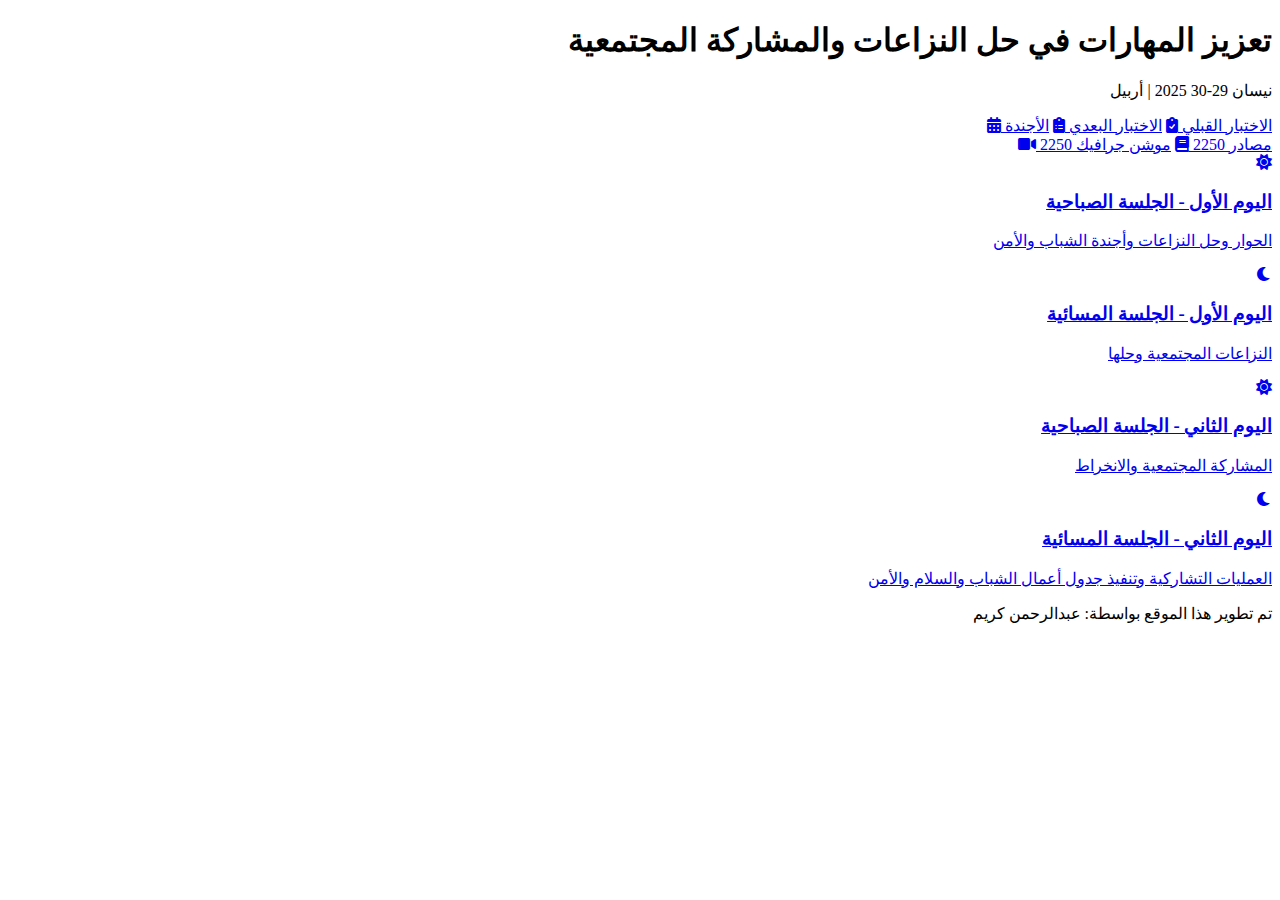
==== index.html @ b9d62c40 "Create index.html" ====
<!DOCTYPE html>
<html lang="ar" dir="rtl">
<head>
    <meta charset="UTF-8">
    <meta name="viewport" content="width=device-width, initial-scale=1.0">
    <title>تعزيز المهارات في حل النزاعات والمشاركة المجتمعية</title>
    <link rel="stylesheet" href="css/styles.css">
    <link rel="stylesheet" href="https://cdnjs.cloudflare.com/ajax/libs/font-awesome/6.0.0/css/all.min.css">
</head>
<body>
    <div class="container">
        <header>
            <h1>تعزيز المهارات في حل النزاعات والمشاركة المجتمعية</h1>
            <p class="date">نيسان 29-30 2025 | أربيل</p>
        </header>
        
        <div class="top-buttons">
            <a href="https://docs.google.com/forms/d/e/1FAIpQLSeRL5Hj0cZSKyRvdiEcFMuNUhQi1ePgR3p5CSEv694am5ngiA/viewform" class="btn primary" target="_blank">الاختبار القبلي <i class="fas fa-clipboard-check"></i></a>
            <a href="https://docs.google.com/forms/d/e/1FAIpQLScfKvCK5qtaNBlBCE0HjOoRypgI27vb_Dpuwt7jJbtmInmCKQ/viewform" class="btn success" target="_blank">الاختبار البعدي <i class="fas fa-clipboard-list"></i></a>
            <a href="https://docs.google.com/document/d/160lWqobMRa6lpij04XPOoEtHnJWstwJZ/edit?usp=sharing&ouid=107471423678524961358&rtpof=true&sd=true" class="btn secondary" target="_blank">الأجندة <i class="fas fa-calendar-alt"></i></a>
        </div>
        
        <div class="resources-buttons">
            <a href="#" class="btn light" onclick="passwordPrompt('https://cnxus.org/theme/ypsnapscop/')">مصادر 2250 <i class="fas fa-book"></i></a>
            <a href="#" class="btn danger" onclick="passwordPrompt('https://www.youtube.com/watch?v=u394ydrLeeY')">موشن جرافيك 2250 <i class="fas fa-video"></i></a>
        </div>
        
        <div class="sessions-grid">
            <a href="#" class="session-card sunrise" onclick="passwordPrompt('https://docs.google.com/presentation/d/1GO2A4tspzsqFUl0wKdP9nvEYSq655U-o/edit?usp=sharing&ouid=107471423678524961358&rtpof=true&sd=true')">
                <div class="session-info">
                    <div class="icon"><i class="fas fa-sun"></i></div>
                    <h3>اليوم الأول - الجلسة الصباحية</h3>
                    <p>الحوار وحل النزاعات وأجندة الشباب والأمن</p>
                </div>
            </a>
            
            <a href="#" class="session-card sunset" onclick="passwordPrompt('https://docs.google.com/presentation/d/1GK-efcYbm_kYEkjYjjcCtmDxOYUJHe7z/edit?usp=sharing&ouid=107471423678524961358&rtpof=true&sd=true')">
                <div class="session-info">
                    <div class="icon"><i class="fas fa-moon"></i></div>
                    <h3>اليوم الأول - الجلسة المسائية</h3>
                    <p>النزاعات المجتمعية وحلها</p>
                </div>
            </a>
            
            <a href="#" class="session-card morning" onclick="passwordPrompt('https://docs.google.com/presentation/d/1GTf5la27hBpnZ_F0-R9keiAbco-PcNi9/edit?usp=sharing&ouid=107471423678524961358&rtpof=true&sd=true')">
                <div class="session-info">
                    <div class="icon"><i class="fas fa-sun"></i></div>
                    <h3>اليوم الثاني - الجلسة الصباحية</h3>
                    <p>المشاركة المجتمعية والانخراط</p>
                </div>
            </a>
            
            <a href="#" class="session-card evening" onclick="passwordPrompt('https://docs.google.com/presentation/d/1GJiyjK331iokTx5IR7hWhO2lpK_pTlrx/edit?usp=sharing&ouid=107471423678524961358&rtpof=true&sd=true')">
                <div class="session-info">
                    <div class="icon"><i class="fas fa-moon"></i></div>
                    <h3>اليوم الثاني - الجلسة المسائية</h3>
                    <p>العمليات التشاركية وتنفيذ جدول أعمال الشباب والسلام والأمن</p>
                </div>
            </a>
        </div>
        
        <footer>
            <p>تم تطوير هذا الموقع بواسطة: عبدالرحمن كريم</p>
        </footer>
    </div>
    
    <script src="js/script.js"></script>
</body>
</html>
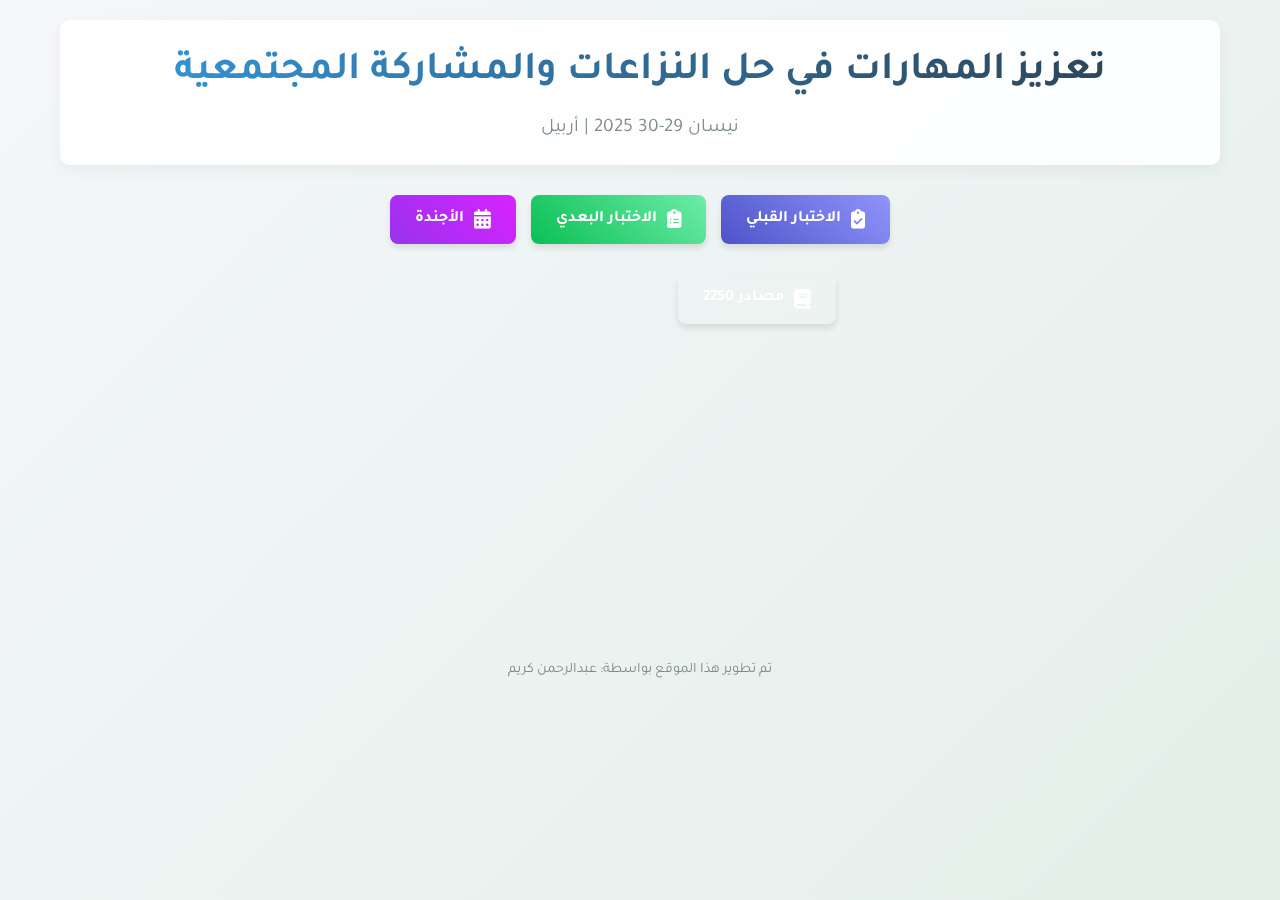
==== commit 17ec53af: "Update index.html" ====
--- a/index.html
+++ b/index.html
@@ -5,7 +5,7 @@
     <meta name="viewport" content="width=device-width, initial-scale=1.0">
     <title>تعزيز المهارات في حل النزاعات والمشاركة المجتمعية</title>
     <link rel="stylesheet" href="css/styles.css">
-    <link rel="stylesheet" href="https://cdnjs.cloudflare.com/ajax/libs/font-awesome/6.0.0/css/all.min.css">
+    <link rel="stylesheet" href="https://cdnjs.cloudflare.com/ajax/libs/font-awesome/6.4.0/css/all.min.css">
 </head>
 <body>
     <div class="container">
@@ -15,44 +15,62 @@
         </header>
         
         <div class="top-buttons">
-            <a href="https://docs.google.com/forms/d/e/1FAIpQLSeRL5Hj0cZSKyRvdiEcFMuNUhQi1ePgR3p5CSEv694am5ngiA/viewform" class="btn primary" target="_blank">الاختبار القبلي <i class="fas fa-clipboard-check"></i></a>
-            <a href="https://docs.google.com/forms/d/e/1FAIpQLScfKvCK5qtaNBlBCE0HjOoRypgI27vb_Dpuwt7jJbtmInmCKQ/viewform" class="btn success" target="_blank">الاختبار البعدي <i class="fas fa-clipboard-list"></i></a>
-            <a href="https://docs.google.com/document/d/160lWqobMRa6lpij04XPOoEtHnJWstwJZ/edit?usp=sharing&ouid=107471423678524961358&rtpof=true&sd=true" class="btn secondary" target="_blank">الأجندة <i class="fas fa-calendar-alt"></i></a>
+            <a href="https://docs.google.com/forms/d/e/1FAIpQLSeRL5Hj0cZSKyRvdiEcFMuNUhQi1ePgR3p5CSEv694am5ngiA/viewform" target="_blank" class="btn primary">
+                <i class="fas fa-clipboard-check"></i> الاختبار القبلي
+            </a>
+            <a href="https://docs.google.com/forms/d/e/1FAIpQLScfKvCK5qtaNBlBCE0HjOoRypgI27vb_Dpuwt7jJbtmInmCKQ/viewform" target="_blank" class="btn success">
+                <i class="fas fa-clipboard-list"></i> الاختبار البعدي
+            </a>
+            <a href="https://docs.google.com/document/d/160lWqobMRa6lpij04XPOoEtHnJWstwJZ/edit?usp=sharing&ouid=107471423678524961358&rtpof=true&sd=true" target="_blank" class="btn secondary">
+                <i class="fas fa-calendar-alt"></i> الأجندة
+            </a>
         </div>
         
         <div class="resources-buttons">
-            <a href="#" class="btn light" onclick="passwordPrompt('https://cnxus.org/theme/ypsnapscop/')">مصادر 2250 <i class="fas fa-book"></i></a>
-            <a href="#" class="btn danger" onclick="passwordPrompt('https://www.youtube.com/watch?v=u394ydrLeeY')">موشن جرافيك 2250 <i class="fas fa-video"></i></a>
+            <a href="#" class="btn info" onclick="passwordPrompt('https://cnxus.org/theme/ypsnapscop/'); return false;">
+                <i class="fas fa-book"></i> مصادر 2250
+            </a>
+            <a href="#" class="btn danger" onclick="passwordPrompt('https://www.youtube.com/watch?v=u394ydrLeeY'); return false;">
+                <i class="fas fa-video"></i> موشن جرافيك 2250
+            </a>
         </div>
         
         <div class="sessions-grid">
-            <a href="#" class="session-card sunrise" onclick="passwordPrompt('https://docs.google.com/presentation/d/1GO2A4tspzsqFUl0wKdP9nvEYSq655U-o/edit?usp=sharing&ouid=107471423678524961358&rtpof=true&sd=true')">
-                <div class="session-info">
-                    <div class="icon"><i class="fas fa-sun"></i></div>
+            <a href="#" class="session-card sunrise" onclick="passwordPrompt('https://docs.google.com/presentation/d/1GO2A4tspzsqFUl0wKdP9nvEYSq655U-o/edit?usp=sharing&ouid=107471423678524961358&rtpof=true&sd=true'); return false;">
+                <div class="session-icon">
+                    <i class="fas fa-sun"></i>
+                </div>
+                <div class="session-content">
                     <h3>اليوم الأول - الجلسة الصباحية</h3>
                     <p>الحوار وحل النزاعات وأجندة الشباب والأمن</p>
                 </div>
             </a>
             
-            <a href="#" class="session-card sunset" onclick="passwordPrompt('https://docs.google.com/presentation/d/1GK-efcYbm_kYEkjYjjcCtmDxOYUJHe7z/edit?usp=sharing&ouid=107471423678524961358&rtpof=true&sd=true')">
-                <div class="session-info">
-                    <div class="icon"><i class="fas fa-moon"></i></div>
+            <a href="#" class="session-card sunset" onclick="passwordPrompt('https://docs.google.com/presentation/d/1GK-efcYbm_kYEkjYjjcCtmDxOYUJHe7z/edit?usp=sharing&ouid=107471423678524961358&rtpof=true&sd=true'); return false;">
+                <div class="session-icon">
+                    <i class="fas fa-moon"></i>
+                </div>
+                <div class="session-content">
                     <h3>اليوم الأول - الجلسة المسائية</h3>
                     <p>النزاعات المجتمعية وحلها</p>
                 </div>
             </a>
             
-            <a href="#" class="session-card morning" onclick="passwordPrompt('https://docs.google.com/presentation/d/1GTf5la27hBpnZ_F0-R9keiAbco-PcNi9/edit?usp=sharing&ouid=107471423678524961358&rtpof=true&sd=true')">
-                <div class="session-info">
-                    <div class="icon"><i class="fas fa-sun"></i></div>
+            <a href="#" class="session-card morning" onclick="passwordPrompt('https://docs.google.com/presentation/d/1GTf5la27hBpnZ_F0-R9keiAbco-PcNi9/edit?usp=sharing&ouid=107471423678524961358&rtpof=true&sd=true'); return false;">
+                <div class="session-icon">
+                    <i class="fas fa-sun"></i>
+                </div>
+                <div class="session-content">
                     <h3>اليوم الثاني - الجلسة الصباحية</h3>
                     <p>المشاركة المجتمعية والانخراط</p>
                 </div>
             </a>
             
-            <a href="#" class="session-card evening" onclick="passwordPrompt('https://docs.google.com/presentation/d/1GJiyjK331iokTx5IR7hWhO2lpK_pTlrx/edit?usp=sharing&ouid=107471423678524961358&rtpof=true&sd=true')">
-                <div class="session-info">
-                    <div class="icon"><i class="fas fa-moon"></i></div>
+            <a href="#" class="session-card evening" onclick="passwordPrompt('https://docs.google.com/presentation/d/1GJiyjK331iokTx5IR7hWhO2lpK_pTlrx/edit?usp=sharing&ouid=107471423678524961358&rtpof=true&sd=true'); return false;">
+                <div class="session-icon">
+                    <i class="fas fa-moon"></i>
+                </div>
+                <div class="session-content">
                     <h3>اليوم الثاني - الجلسة المسائية</h3>
                     <p>العمليات التشاركية وتنفيذ جدول أعمال الشباب والسلام والأمن</p>
                 </div>
@@ -63,6 +81,17 @@
             <p>تم تطوير هذا الموقع بواسطة: عبدالرحمن كريم</p>
         </footer>
     </div>
+
+    <div id="passwordModal" class="modal">
+        <div class="modal-content">
+            <h3>أدخل كلمة المرور</h3>
+            <input type="password" id="passwordInput" placeholder="كلمة المرور">
+            <div class="modal-buttons">
+                <button id="submitPassword" class="modal-btn confirm">تأكيد</button>
+                <button id="cancelPassword" class="modal-btn cancel">إلغاء</button>
+            </div>
+        </div>
+    </div>
     
     <script src="js/script.js"></script>
 </body>
--- a/css/styles.css
+++ b/css/styles.css
@@ -0,0 +1,341 @@
+@import url('https://fonts.googleapis.com/css2?family=Tajawal:wght@300;400;500;700&display=swap');
+
+:root {
+    --primary-color: #4e54c8;
+    --secondary-color: #8f94fb;
+    --success-color: #0abf53;
+    --danger-color: #e74c3c;
+    --warning-color: #f39c12;
+    --light-color: #20b2aa;
+    --dark-color: #2c3e50;
+    --bg-color: #f5f7fa;
+    --text-color: #333;
+}
+
+* {
+    box-sizing: border-box;
+    margin: 0;
+    padding: 0;
+}
+
+body {
+    font-family: 'Tajawal', sans-serif;
+    background-color: var(--bg-color);
+    color: var(--text-color);
+    line-height: 1.6;
+    min-height: 100vh;
+    direction: rtl;
+    position: relative;
+    overflow-x: hidden;
+}
+
+body::before {
+    content: '';
+    position: fixed;
+    top: 0;
+    left: 0;
+    width: 100%;
+    height: 100%;
+    z-index: -1;
+    background: linear-gradient(135deg, #f5f7fa 0%, #e4efe9 100%);
+}
+
+.container {
+    max-width: 1200px;
+    margin: 0 auto;
+    padding: 20px;
+}
+
+header {
+    text-align: center;
+    margin-bottom: 30px;
+    padding: 20px;
+    border-radius: 10px;
+    background-color: rgba(255, 255, 255, 0.9);
+    box-shadow: 0 5px 15px rgba(0, 0, 0, 0.05);
+}
+
+h1 {
+    color: #3498db;
+    font-size: 2.5rem;
+    margin-bottom: 10px;
+    background: linear-gradient(to right, #3498db, #2c3e50);
+    -webkit-background-clip: text;
+    background-clip: text;
+    color: transparent;
+}
+
+.date {
+    font-size: 1.2rem;
+    color: #7f8c8d;
+}
+
+.top-buttons, .resources-buttons {
+    display: flex;
+    justify-content: center;
+    flex-wrap: wrap;
+    gap: 15px;
+    margin-bottom: 30px;
+}
+
+.btn {
+    display: inline-flex;
+    align-items: center;
+    justify-content: center;
+    padding: 12px 25px;
+    border-radius: 8px;
+    text-decoration: none;
+    color: white;
+    font-weight: 600;
+    transition: all 0.3s ease;
+    box-shadow: 0 4px 6px rgba(0, 0, 0, 0.1);
+    position: relative;
+    overflow: hidden;
+    gap: 10px;
+}
+
+.btn i {
+    font-size: 1.2em;
+}
+
+.btn::before {
+    content: '';
+    position: absolute;
+    top: 0;
+    left: 0;
+    width: 100%;
+    height: 100%;
+    background: rgba(255, 255, 255, 0.1);
+    transform: translateX(-100%);
+    transition: transform 0.3s ease;
+}
+
+.btn:hover {
+    transform: translateY(-3px);
+    box-shadow: 0 7px 14px rgba(0, 0, 0, 0.15);
+}
+
+.btn:hover::before {
+    transform: translateX(0);
+}
+
+.btn:active {
+    transform: translateY(1px);
+}
+
+.primary {
+    background: linear-gradient(45deg, #4e54c8, #8f94fb);
+}
+
+.secondary {
+    background: linear-gradient(45deg, #9733ee, #da22ff);
+}
+
+.success {
+    background: linear-gradient(45deg, #0abf53, #6deca9);
+}
+
+.danger {
+    background: linear-gradient(45deg, #e74c3c, #f39c12);
+}
+
+.light {
+    background: linear-gradient(45deg, #20b2aa, #4fc3f7);
+}
+
+.sessions-grid {
+    display: grid;
+    grid-template-columns: repeat(auto-fit, minmax(300px, 1fr));
+    gap: 20px;
+    margin-bottom: 40px;
+}
+
+.session-card {
+    display: block;
+    text-decoration: none;
+    color: inherit;
+    border-radius: 15px;
+    overflow: hidden;
+    transition: all 0.3s ease;
+    box-shadow: 0 10px 20px rgba(0, 0, 0, 0.1);
+    position: relative;
+}
+
+.session-card:hover {
+    transform: translateY(-10px);
+    box-shadow: 0 15px 30px rgba(0, 0, 0, 0.2);
+}
+
+.session-info {
+    padding: 30px;
+    position: relative;
+    z-index: 1;
+}
+
+.session-card::before {
+    content: '';
+    position: absolute;
+    top: 0;
+    left: 0;
+    width: 100%;
+    height: 100%;
+    background: linear-gradient(to bottom, transparent, rgba(0, 0, 0, 0.3));
+    opacity: 0;
+    transition: opacity 0.3s ease;
+}
+
+.session-card:hover::before {
+    opacity: 1;
+}
+
+.icon {
+    display: flex;
+    align-items: center;
+    justify-content: center;
+    width: 50px;
+    height: 50px;
+    border-radius: 50%;
+    background-color: rgba(255, 255, 255, 0.2);
+    color: white;
+    font-size: 1.5rem;
+    margin-bottom: 15px;
+}
+
+.sunrise {
+    background: linear-gradient(135deg, #ff9a9e 0%, #fad0c4 100%);
+    color: #fff;
+}
+
+.sunset {
+    background: linear-gradient(135deg, #a18cd1 0%, #fbc2eb 100%);
+    color: #fff;
+}
+
+.morning {
+    background: linear-gradient(135deg, #84fab0 0%, #8fd3f4 100%);
+    color: #fff;
+}
+
+.evening {
+    background: linear-gradient(135deg, #22c1c3 0%, #fdbb2d 100%);
+    color: #fff;
+}
+
+.session-card h3 {
+    font-size: 1.5rem;
+    margin-bottom: 10px;
+    font-weight: 700;
+}
+
+.session-card p {
+    font-size: 1rem;
+    opacity: 0.9;
+}
+
+footer {
+    text-align: center;
+    padding: 20px;
+    color: #7f8c8d;
+    font-size: 0.9rem;
+}
+
+/* Password modal styles */
+.modal {
+    display: none;
+    position: fixed;
+    top: 0;
+    left: 0;
+    width: 100%;
+    height: 100%;
+    background-color: rgba(0, 0, 0, 0.5);
+    z-index: 1000;
+    justify-content: center;
+    align-items: center;
+}
+
+.modal-content {
+    background-color: white;
+    padding: 30px;
+    border-radius: 10px;
+    width: 90%;
+    max-width: 400px;
+    text-align: center;
+    box-shadow: 0 10px 25px rgba(0, 0, 0, 0.2);
+    transform: scale(0.8);
+    opacity: 0;
+    transition: all 0.3s ease;
+}
+
+.modal.show {
+    display: flex;
+}
+
+.modal.show .modal-content {
+    transform: scale(1);
+    opacity: 1;
+}
+
+.modal h3 {
+    color: #3498db;
+    margin-bottom: 20px;
+}
+
+.modal input {
+    width: 100%;
+    padding: 12px;
+    margin: 10px 0 20px;
+    border: 1px solid #ddd;
+    border-radius: 5px;
+    font-size: 1rem;
+    text-align: center;
+    direction: ltr;
+}
+
+.modal-buttons {
+    display: flex;
+    justify-content: center;
+    gap: 15px;
+}
+
+.modal-btn {
+    padding: 10px 20px;
+    border: none;
+    border-radius: 5px;
+    cursor: pointer;
+    font-weight: 600;
+    transition: all 0.3s ease;
+}
+
+.modal-btn.submit {
+    background-color: #3498db;
+    color: white;
+}
+
+.modal-btn.cancel {
+    background-color: #e74c3c;
+    color: white;
+}
+
+.modal-btn:hover {
+    opacity: 0.9;
+    transform: translateY(-2px);
+}
+
+/* Responsive adjustments */
+@media (max-width: 768px) {
+    .sessions-grid {
+        grid-template-columns: 1fr;
+    }
+    
+    h1 {
+        font-size: 1.8rem;
+    }
+    
+    .top-buttons, .resources-buttons {
+        flex-direction: column;
+    }
+    
+    .btn {
+        width: 100%;
+    }
+}
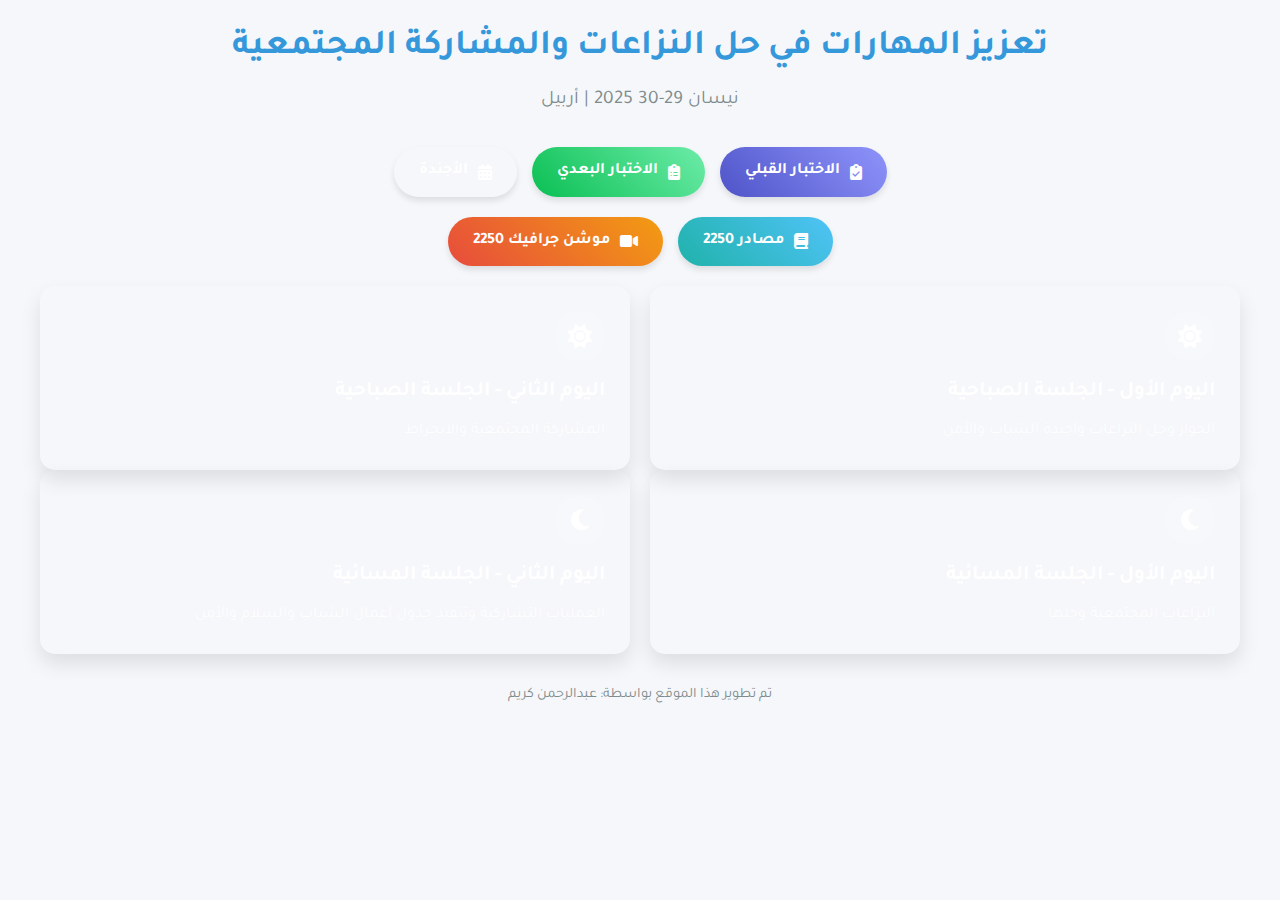
==== commit 6066ae32: "Update index.html" ====
--- a/index.html
+++ b/index.html
@@ -21,7 +21,7 @@
             <a href="https://docs.google.com/forms/d/e/1FAIpQLScfKvCK5qtaNBlBCE0HjOoRypgI27vb_Dpuwt7jJbtmInmCKQ/viewform" target="_blank" class="btn success">
                 <i class="fas fa-clipboard-list"></i> الاختبار البعدي
             </a>
-            <a href="https://docs.google.com/document/d/160lWqobMRa6lpij04XPOoEtHnJWstwJZ/edit?usp=sharing&ouid=107471423678524961358&rtpof=true&sd=true" target="_blank" class="btn secondary">
+            <a href="https://docs.google.com/document/d/160lWqobMRa6lpij04XPOoEtHnJWstwJZ/edit?usp=sharing&ouid=107471423678524961358&rtpof=true&sd=true" target="_blank" class="btn purple">
                 <i class="fas fa-calendar-alt"></i> الأجندة
             </a>
         </div>
@@ -36,45 +36,49 @@
         </div>
         
         <div class="sessions-grid">
-            <a href="#" class="session-card sunrise" onclick="passwordPrompt('https://docs.google.com/presentation/d/1GO2A4tspzsqFUl0wKdP9nvEYSq655U-o/edit?usp=sharing&ouid=107471423678524961358&rtpof=true&sd=true'); return false;">
-                <div class="session-icon">
-                    <i class="fas fa-sun"></i>
-                </div>
-                <div class="session-content">
-                    <h3>اليوم الأول - الجلسة الصباحية</h3>
-                    <p>الحوار وحل النزاعات وأجندة الشباب والأمن</p>
-                </div>
-            </a>
+            <div class="sessions-row">
+                <a href="#" class="session-card blue" onclick="passwordPrompt('https://docs.google.com/presentation/d/1GO2A4tspzsqFUl0wKdP9nvEYSq655U-o/edit?usp=sharing&ouid=107471423678524961358&rtpof=true&sd=true'); return false;">
+                    <div class="session-icon">
+                        <i class="fas fa-sun"></i>
+                    </div>
+                    <div class="session-content">
+                        <h3>اليوم الأول - الجلسة الصباحية</h3>
+                        <p>الحوار وحل النزاعات وأجندة الشباب والأمن</p>
+                    </div>
+                </a>
+                
+                <a href="#" class="session-card orange" onclick="passwordPrompt('https://docs.google.com/presentation/d/1GK-efcYbm_kYEkjYjjcCtmDxOYUJHe7z/edit?usp=sharing&ouid=107471423678524961358&rtpof=true&sd=true'); return false;">
+                    <div class="session-icon">
+                        <i class="fas fa-moon"></i>
+                    </div>
+                    <div class="session-content">
+                        <h3>اليوم الأول - الجلسة المسائية</h3>
+                        <p>النزاعات المجتمعية وحلها</p>
+                    </div>
+                </a>
+            </div>
             
-            <a href="#" class="session-card sunset" onclick="passwordPrompt('https://docs.google.com/presentation/d/1GK-efcYbm_kYEkjYjjcCtmDxOYUJHe7z/edit?usp=sharing&ouid=107471423678524961358&rtpof=true&sd=true'); return false;">
-                <div class="session-icon">
-                    <i class="fas fa-moon"></i>
-                </div>
-                <div class="session-content">
-                    <h3>اليوم الأول - الجلسة المسائية</h3>
-                    <p>النزاعات المجتمعية وحلها</p>
-                </div>
-            </a>
-            
-            <a href="#" class="session-card morning" onclick="passwordPrompt('https://docs.google.com/presentation/d/1GTf5la27hBpnZ_F0-R9keiAbco-PcNi9/edit?usp=sharing&ouid=107471423678524961358&rtpof=true&sd=true'); return false;">
-                <div class="session-icon">
-                    <i class="fas fa-sun"></i>
-                </div>
-                <div class="session-content">
-                    <h3>اليوم الثاني - الجلسة الصباحية</h3>
-                    <p>المشاركة المجتمعية والانخراط</p>
-                </div>
-            </a>
-            
-            <a href="#" class="session-card evening" onclick="passwordPrompt('https://docs.google.com/presentation/d/1GJiyjK331iokTx5IR7hWhO2lpK_pTlrx/edit?usp=sharing&ouid=107471423678524961358&rtpof=true&sd=true'); return false;">
-                <div class="session-icon">
-                    <i class="fas fa-moon"></i>
-                </div>
-                <div class="session-content">
-                    <h3>اليوم الثاني - الجلسة المسائية</h3>
-                    <p>العمليات التشاركية وتنفيذ جدول أعمال الشباب والسلام والأمن</p>
-                </div>
-            </a>
+            <div class="sessions-row">
+                <a href="#" class="session-card teal" onclick="passwordPrompt('https://docs.google.com/presentation/d/1GTf5la27hBpnZ_F0-R9keiAbco-PcNi9/edit?usp=sharing&ouid=107471423678524961358&rtpof=true&sd=true'); return false;">
+                    <div class="session-icon">
+                        <i class="fas fa-sun"></i>
+                    </div>
+                    <div class="session-content">
+                        <h3>اليوم الثاني - الجلسة الصباحية</h3>
+                        <p>المشاركة المجتمعية والانخراط</p>
+                    </div>
+                </a>
+                
+                <a href="#" class="session-card yellow" onclick="passwordPrompt('https://docs.google.com/presentation/d/1GJiyjK331iokTx5IR7hWhO2lpK_pTlrx/edit?usp=sharing&ouid=107471423678524961358&rtpof=true&sd=true'); return false;">
+                    <div class="session-icon">
+                        <i class="fas fa-moon"></i>
+                    </div>
+                    <div class="session-content">
+                        <h3>اليوم الثاني - الجلسة المسائية</h3>
+                        <p>العمليات التشاركية وتنفيذ جدول أعمال الشباب والسلام والأمن</p>
+                    </div>
+                </a>
+            </div>
         </div>
         
         <footer>
--- a/css/styles.css
+++ b/css/styles.css
@@ -1,68 +1,47 @@
-@import url('https://fonts.googleapis.com/css2?family=Tajawal:wght@300;400;500;700&display=swap');
+@import url('https://fonts.googleapis.com/css2?family=Tajawal:wght@300;400;500;700;800&display=swap');
 
 :root {
     --primary-color: #4e54c8;
-    --secondary-color: #8f94fb;
+    --secondary-color: #9733ee;
     --success-color: #0abf53;
     --danger-color: #e74c3c;
-    --warning-color: #f39c12;
-    --light-color: #20b2aa;
-    --dark-color: #2c3e50;
-    --bg-color: #f5f7fa;
-    --text-color: #333;
+    --info-color: #20b2aa;
+    --sunrise-gradient: linear-gradient(135deg, #56ccf2, #3498db);
+    --sunset-gradient: linear-gradient(135deg, #ffb347, #ffcc33);
+    --morning-gradient: linear-gradient(135deg, #43cea2, #185a9d);
+    --evening-gradient: linear-gradient(135deg, #ff9966, #ff5e62);
 }
 
 * {
-    box-sizing: border-box;
     margin: 0;
     padding: 0;
+    box-sizing: border-box;
 }
 
 body {
     font-family: 'Tajawal', sans-serif;
-    background-color: var(--bg-color);
-    color: var(--text-color);
+    background-color: #f5f7fa;
+    color: #333;
     line-height: 1.6;
-    min-height: 100vh;
+    padding: 20px;
     direction: rtl;
-    position: relative;
-    overflow-x: hidden;
-}
-
-body::before {
-    content: '';
-    position: fixed;
-    top: 0;
-    left: 0;
-    width: 100%;
-    height: 100%;
-    z-index: -1;
-    background: linear-gradient(135deg, #f5f7fa 0%, #e4efe9 100%);
 }
 
 .container {
     max-width: 1200px;
     margin: 0 auto;
-    padding: 20px;
 }
 
 header {
     text-align: center;
     margin-bottom: 30px;
-    padding: 20px;
-    border-radius: 10px;
-    background-color: rgba(255, 255, 255, 0.9);
-    box-shadow: 0 5px 15px rgba(0, 0, 0, 0.05);
 }
 
 h1 {
     color: #3498db;
-    font-size: 2.5rem;
+    font-size: 2.2rem;
     margin-bottom: 10px;
-    background: linear-gradient(to right, #3498db, #2c3e50);
-    -webkit-background-clip: text;
-    background-clip: text;
-    color: transparent;
+    font-weight: 700;
 }
 
 .date {
@@ -73,41 +52,23 @@
 .top-buttons, .resources-buttons {
     display: flex;
     justify-content: center;
+    gap: 15px;
+    margin-bottom: 20px;
     flex-wrap: wrap;
-    gap: 15px;
-    margin-bottom: 30px;
 }
 
 .btn {
     display: inline-flex;
     align-items: center;
     justify-content: center;
+    gap: 10px;
     padding: 12px 25px;
-    border-radius: 8px;
+    border-radius: 50px;
     text-decoration: none;
     color: white;
     font-weight: 600;
     transition: all 0.3s ease;
     box-shadow: 0 4px 6px rgba(0, 0, 0, 0.1);
-    position: relative;
-    overflow: hidden;
-    gap: 10px;
-}
-
-.btn i {
-    font-size: 1.2em;
-}
-
-.btn::before {
-    content: '';
-    position: absolute;
-    top: 0;
-    left: 0;
-    width: 100%;
-    height: 100%;
-    background: rgba(255, 255, 255, 0.1);
-    transform: translateX(-100%);
-    transition: transform 0.3s ease;
 }
 
 .btn:hover {
@@ -115,50 +76,49 @@
     box-shadow: 0 7px 14px rgba(0, 0, 0, 0.15);
 }
 
-.btn:hover::before {
-    transform: translateX(0);
-}
-
 .btn:active {
     transform: translateY(1px);
 }
 
 .primary {
-    background: linear-gradient(45deg, #4e54c8, #8f94fb);
+    background: linear-gradient(45deg, var(--primary-color), #8f94fb);
 }
 
 .secondary {
-    background: linear-gradient(45deg, #9733ee, #da22ff);
+    background: linear-gradient(45deg, var(--secondary-color), #da22ff);
 }
 
 .success {
-    background: linear-gradient(45deg, #0abf53, #6deca9);
+    background: linear-gradient(45deg, var(--success-color), #6deca9);
 }
 
 .danger {
-    background: linear-gradient(45deg, #e74c3c, #f39c12);
-}
-
-.light {
-    background: linear-gradient(45deg, #20b2aa, #4fc3f7);
+    background: linear-gradient(45deg, var(--danger-color), #f39c12);
+}
+
+.info {
+    background: linear-gradient(45deg, var(--info-color), #4fc3f7);
 }
 
 .sessions-grid {
     display: grid;
     grid-template-columns: repeat(auto-fit, minmax(300px, 1fr));
     gap: 20px;
-    margin-bottom: 40px;
+    margin-bottom: 30px;
 }
 
 .session-card {
-    display: block;
-    text-decoration: none;
-    color: inherit;
+    position: relative;
+    display: flex;
+    flex-direction: column;
+    min-height: 180px;
     border-radius: 15px;
     overflow: hidden;
+    text-decoration: none;
+    color: white;
     transition: all 0.3s ease;
     box-shadow: 0 10px 20px rgba(0, 0, 0, 0.1);
-    position: relative;
+    padding: 25px;
 }
 
 .session-card:hover {
@@ -166,63 +126,40 @@
     box-shadow: 0 15px 30px rgba(0, 0, 0, 0.2);
 }
 
-.session-info {
-    padding: 30px;
-    position: relative;
-    z-index: 1;
-}
-
-.session-card::before {
-    content: '';
-    position: absolute;
-    top: 0;
-    left: 0;
-    width: 100%;
-    height: 100%;
-    background: linear-gradient(to bottom, transparent, rgba(0, 0, 0, 0.3));
-    opacity: 0;
-    transition: opacity 0.3s ease;
-}
-
-.session-card:hover::before {
-    opacity: 1;
-}
-
-.icon {
-    display: flex;
+.sunrise {
+    background: var(--sunrise-gradient);
+}
+
+.sunset {
+    background: var(--sunset-gradient);
+}
+
+.morning {
+    background: var(--morning-gradient);
+}
+
+.evening {
+    background: var(--evening-gradient);
+}
+
+.session-icon {
+    display: inline-flex;
     align-items: center;
     justify-content: center;
     width: 50px;
     height: 50px;
     border-radius: 50%;
     background-color: rgba(255, 255, 255, 0.2);
-    color: white;
+    margin-bottom: 15px;
     font-size: 1.5rem;
-    margin-bottom: 15px;
-}
-
-.sunrise {
-    background: linear-gradient(135deg, #ff9a9e 0%, #fad0c4 100%);
-    color: #fff;
-}
-
-.sunset {
-    background: linear-gradient(135deg, #a18cd1 0%, #fbc2eb 100%);
-    color: #fff;
-}
-
-.morning {
-    background: linear-gradient(135deg, #84fab0 0%, #8fd3f4 100%);
-    color: #fff;
-}
-
-.evening {
-    background: linear-gradient(135deg, #22c1c3 0%, #fdbb2d 100%);
-    color: #fff;
+}
+
+.session-content {
+    flex: 1;
 }
 
 .session-card h3 {
-    font-size: 1.5rem;
+    font-size: 1.3rem;
     margin-bottom: 10px;
     font-weight: 700;
 }
@@ -234,61 +171,48 @@
 
 footer {
     text-align: center;
-    padding: 20px;
+    margin-top: 30px;
     color: #7f8c8d;
     font-size: 0.9rem;
 }
 
-/* Password modal styles */
+/* Modal styles */
 .modal {
     display: none;
     position: fixed;
+    z-index: 1000;
+    left: 0;
     top: 0;
-    left: 0;
     width: 100%;
     height: 100%;
     background-color: rgba(0, 0, 0, 0.5);
-    z-index: 1000;
-    justify-content: center;
     align-items: center;
+    justify-content: center;
 }
 
 .modal-content {
-    background-color: white;
+    background-color: #fff;
     padding: 30px;
     border-radius: 10px;
+    text-align: center;
     width: 90%;
     max-width: 400px;
-    text-align: center;
-    box-shadow: 0 10px 25px rgba(0, 0, 0, 0.2);
-    transform: scale(0.8);
-    opacity: 0;
-    transition: all 0.3s ease;
-}
-
-.modal.show {
-    display: flex;
-}
-
-.modal.show .modal-content {
-    transform: scale(1);
-    opacity: 1;
+    box-shadow: 0 5px 15px rgba(0, 0, 0, 0.3);
 }
 
 .modal h3 {
-    color: #3498db;
     margin-bottom: 20px;
+    color: #333;
 }
 
 .modal input {
     width: 100%;
     padding: 12px;
-    margin: 10px 0 20px;
+    margin-bottom: 20px;
     border: 1px solid #ddd;
     border-radius: 5px;
     font-size: 1rem;
     text-align: center;
-    direction: ltr;
 }
 
 .modal-buttons {
@@ -298,7 +222,7 @@
 }
 
 .modal-btn {
-    padding: 10px 20px;
+    padding: 10px 25px;
     border: none;
     border-radius: 5px;
     cursor: pointer;
@@ -306,7 +230,7 @@
     transition: all 0.3s ease;
 }
 
-.modal-btn.submit {
+.modal-btn.confirm {
     background-color: #3498db;
     color: white;
 }
@@ -318,11 +242,33 @@
 
 .modal-btn:hover {
     opacity: 0.9;
-    transform: translateY(-2px);
-}
-
-/* Responsive adjustments */
+}
+
+/* Animation effects */
+@keyframes fadeIn {
+    from { opacity: 0; transform: translateY(20px); }
+    to { opacity: 1; transform: translateY(0); }
+}
+
+header, .top-buttons, .resources-buttons, .session-card, footer {
+    animation: fadeIn 0.6s ease forwards;
+}
+
+.top-buttons { animation-delay: 0.2s; }
+.resources-buttons { animation-delay: 0.3s; }
+.sessions-grid { animation-delay: 0.4s; }
+footer { animation-delay: 0.8s; }
+
+/* Responsive design */
 @media (max-width: 768px) {
+    .top-buttons, .resources-buttons {
+        flex-direction: column;
+    }
+    
+    .btn {
+        width: 100%;
+    }
+    
     .sessions-grid {
         grid-template-columns: 1fr;
     }
@@ -330,12 +276,4 @@
     h1 {
         font-size: 1.8rem;
     }
-    
-    .top-buttons, .resources-buttons {
-        flex-direction: column;
-    }
-    
-    .btn {
-        width: 100%;
-    }
-}
+}
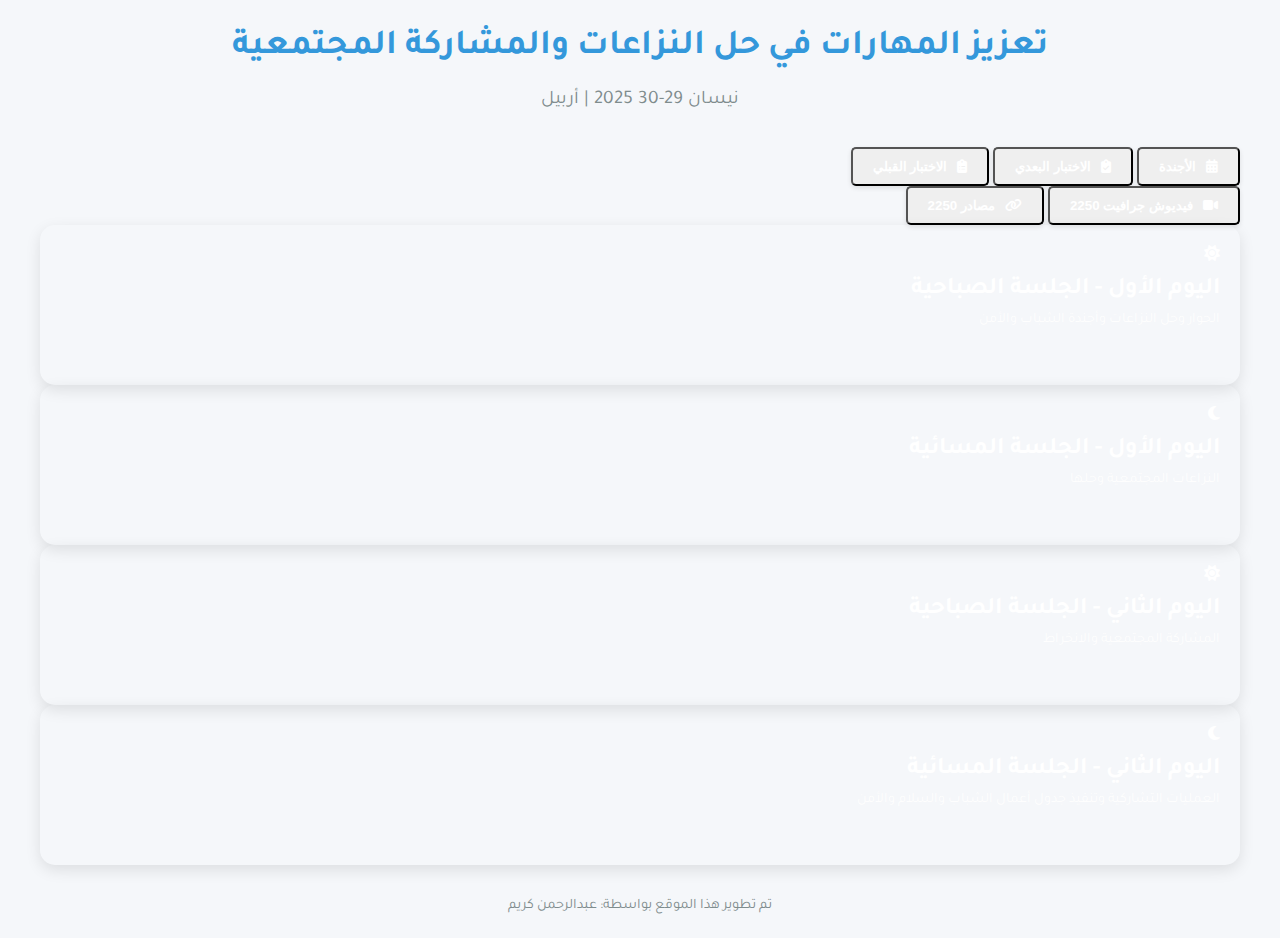
==== commit b05df5a3: "Update index.html" ====
--- a/index.html
+++ b/index.html
@@ -13,90 +13,84 @@
             <h1>تعزيز المهارات في حل النزاعات والمشاركة المجتمعية</h1>
             <p class="date">نيسان 29-30 2025 | أربيل</p>
         </header>
-        
-        <div class="top-buttons">
-            <a href="https://docs.google.com/forms/d/e/1FAIpQLSeRL5Hj0cZSKyRvdiEcFMuNUhQi1ePgR3p5CSEv694am5ngiA/viewform" target="_blank" class="btn primary">
-                <i class="fas fa-clipboard-check"></i> الاختبار القبلي
-            </a>
-            <a href="https://docs.google.com/forms/d/e/1FAIpQLScfKvCK5qtaNBlBCE0HjOoRypgI27vb_Dpuwt7jJbtmInmCKQ/viewform" target="_blank" class="btn success">
-                <i class="fas fa-clipboard-list"></i> الاختبار البعدي
-            </a>
-            <a href="https://docs.google.com/document/d/160lWqobMRa6lpij04XPOoEtHnJWstwJZ/edit?usp=sharing&ouid=107471423678524961358&rtpof=true&sd=true" target="_blank" class="btn purple">
-                <i class="fas fa-calendar-alt"></i> الأجندة
-            </a>
+
+        <div class="button-container">
+            <button class="btn agenda">
+                <i class="fas fa-calendar-alt"></i>
+                الأجندة
+            </button>
+            <button class="btn post-assessment">
+                <i class="fas fa-clipboard-check"></i>
+                الاختبار البعدي
+            </button>
+            <button class="btn pre-assessment">
+                <i class="fas fa-clipboard-list"></i>
+                الاختبار القبلي
+            </button>
         </div>
-        
-        <div class="resources-buttons">
-            <a href="#" class="btn info" onclick="passwordPrompt('https://cnxus.org/theme/ypsnapscop/'); return false;">
-                <i class="fas fa-book"></i> مصادر 2250
-            </a>
-            <a href="#" class="btn danger" onclick="passwordPrompt('https://www.youtube.com/watch?v=u394ydrLeeY'); return false;">
-                <i class="fas fa-video"></i> موشن جرافيك 2250
-            </a>
+
+        <div class="resources-container">
+            <button class="btn video-resources">
+                <i class="fas fa-video"></i>
+                فيديوش جرافيت 2250
+            </button>
+            <button class="btn text-resources">
+                <i class="fas fa-link"></i>
+                مصادر 2250
+            </button>
         </div>
-        
+
         <div class="sessions-grid">
-            <div class="sessions-row">
-                <a href="#" class="session-card blue" onclick="passwordPrompt('https://docs.google.com/presentation/d/1GO2A4tspzsqFUl0wKdP9nvEYSq655U-o/edit?usp=sharing&ouid=107471423678524961358&rtpof=true&sd=true'); return false;">
-                    <div class="session-icon">
+            <!-- اليوم الأول - الجلسة الصباحية -->
+            <div class="session-card morning">
+                <div class="session-header">
+                    <div class="icon-container">
                         <i class="fas fa-sun"></i>
                     </div>
-                    <div class="session-content">
-                        <h3>اليوم الأول - الجلسة الصباحية</h3>
-                        <p>الحوار وحل النزاعات وأجندة الشباب والأمن</p>
-                    </div>
-                </a>
-                
-                <a href="#" class="session-card orange" onclick="passwordPrompt('https://docs.google.com/presentation/d/1GK-efcYbm_kYEkjYjjcCtmDxOYUJHe7z/edit?usp=sharing&ouid=107471423678524961358&rtpof=true&sd=true'); return false;">
-                    <div class="session-icon">
+                    <h2>اليوم الأول - الجلسة الصباحية</h2>
+                </div>
+                <p class="session-content">الحوار وحل النزاعات وأجندة الشباب والأمن</p>
+            </div>
+
+            <!-- اليوم الأول - الجلسة المسائية -->
+            <div class="session-card evening">
+                <div class="session-header">
+                    <div class="icon-container">
                         <i class="fas fa-moon"></i>
                     </div>
-                    <div class="session-content">
-                        <h3>اليوم الأول - الجلسة المسائية</h3>
-                        <p>النزاعات المجتمعية وحلها</p>
-                    </div>
-                </a>
+                    <h2>اليوم الأول - الجلسة المسائية</h2>
+                </div>
+                <p class="session-content">النزاعات المجتمعية وحلها</p>
             </div>
-            
-            <div class="sessions-row">
-                <a href="#" class="session-card teal" onclick="passwordPrompt('https://docs.google.com/presentation/d/1GTf5la27hBpnZ_F0-R9keiAbco-PcNi9/edit?usp=sharing&ouid=107471423678524961358&rtpof=true&sd=true'); return false;">
-                    <div class="session-icon">
+
+            <!-- اليوم الثاني - الجلسة الصباحية -->
+            <div class="session-card morning">
+                <div class="session-header">
+                    <div class="icon-container">
                         <i class="fas fa-sun"></i>
                     </div>
-                    <div class="session-content">
-                        <h3>اليوم الثاني - الجلسة الصباحية</h3>
-                        <p>المشاركة المجتمعية والانخراط</p>
-                    </div>
-                </a>
-                
-                <a href="#" class="session-card yellow" onclick="passwordPrompt('https://docs.google.com/presentation/d/1GJiyjK331iokTx5IR7hWhO2lpK_pTlrx/edit?usp=sharing&ouid=107471423678524961358&rtpof=true&sd=true'); return false;">
-                    <div class="session-icon">
+                    <h2>اليوم الثاني - الجلسة الصباحية</h2>
+                </div>
+                <p class="session-content">المشاركة المجتمعية والانخراط</p>
+            </div>
+
+            <!-- اليوم الثاني - الجلسة المسائية -->
+            <div class="session-card evening">
+                <div class="session-header">
+                    <div class="icon-container">
                         <i class="fas fa-moon"></i>
                     </div>
-                    <div class="session-content">
-                        <h3>اليوم الثاني - الجلسة المسائية</h3>
-                        <p>العمليات التشاركية وتنفيذ جدول أعمال الشباب والسلام والأمن</p>
-                    </div>
-                </a>
+                    <h2>اليوم الثاني - الجلسة المسائية</h2>
+                </div>
+                <p class="session-content">العمليات التشاركية وتنفيذ جدول أعمال الشباب والسلام والأمن</p>
             </div>
         </div>
-        
+
         <footer>
             <p>تم تطوير هذا الموقع بواسطة: عبدالرحمن كريم</p>
         </footer>
     </div>
 
-    <div id="passwordModal" class="modal">
-        <div class="modal-content">
-            <h3>أدخل كلمة المرور</h3>
-            <input type="password" id="passwordInput" placeholder="كلمة المرور">
-            <div class="modal-buttons">
-                <button id="submitPassword" class="modal-btn confirm">تأكيد</button>
-                <button id="cancelPassword" class="modal-btn cancel">إلغاء</button>
-            </div>
-        </div>
-    </div>
-    
     <script src="js/script.js"></script>
 </body>
 </html>
--- a/css/styles.css
+++ b/css/styles.css
@@ -1,16 +1,4 @@
 @import url('https://fonts.googleapis.com/css2?family=Tajawal:wght@300;400;500;700;800&display=swap');
-
-:root {
-    --primary-color: #4e54c8;
-    --secondary-color: #9733ee;
-    --success-color: #0abf53;
-    --danger-color: #e74c3c;
-    --info-color: #20b2aa;
-    --sunrise-gradient: linear-gradient(135deg, #56ccf2, #3498db);
-    --sunset-gradient: linear-gradient(135deg, #ffb347, #ffcc33);
-    --morning-gradient: linear-gradient(135deg, #43cea2, #185a9d);
-    --evening-gradient: linear-gradient(135deg, #ff9966, #ff5e62);
-}
 
 * {
     margin: 0;
@@ -62,18 +50,18 @@
     align-items: center;
     justify-content: center;
     gap: 10px;
-    padding: 12px 25px;
-    border-radius: 50px;
+    padding: 10px 20px;
+    border-radius: 5px;
     text-decoration: none;
     color: white;
     font-weight: 600;
     transition: all 0.3s ease;
-    box-shadow: 0 4px 6px rgba(0, 0, 0, 0.1);
+    box-shadow: 0 2px 5px rgba(0, 0, 0, 0.1);
 }
 
 .btn:hover {
-    transform: translateY(-3px);
-    box-shadow: 0 7px 14px rgba(0, 0, 0, 0.15);
+    transform: translateY(-2px);
+    box-shadow: 0 4px 8px rgba(0, 0, 0, 0.15);
 }
 
 .btn:active {
@@ -81,77 +69,74 @@
 }
 
 .primary {
-    background: linear-gradient(45deg, var(--primary-color), #8f94fb);
-}
-
-.secondary {
-    background: linear-gradient(45deg, var(--secondary-color), #da22ff);
+    background-color: #4e54c8;
 }
 
 .success {
-    background: linear-gradient(45deg, var(--success-color), #6deca9);
+    background-color: #0abf53;
+}
+
+.purple {
+    background-color: #9733ee;
 }
 
 .danger {
-    background: linear-gradient(45deg, var(--danger-color), #f39c12);
+    background-color: #e74c3c;
 }
 
 .info {
-    background: linear-gradient(45deg, var(--info-color), #4fc3f7);
+    background-color: #20b2aa;
 }
 
 .sessions-grid {
-    display: grid;
-    grid-template-columns: repeat(auto-fit, minmax(300px, 1fr));
+    margin-bottom: 30px;
+}
+
+.sessions-row {
+    display: flex;
     gap: 20px;
-    margin-bottom: 30px;
+    margin-bottom: 20px;
 }
 
 .session-card {
     position: relative;
     display: flex;
     flex-direction: column;
-    min-height: 180px;
+    flex: 1;
+    min-height: 160px;
     border-radius: 15px;
     overflow: hidden;
     text-decoration: none;
     color: white;
     transition: all 0.3s ease;
-    box-shadow: 0 10px 20px rgba(0, 0, 0, 0.1);
-    padding: 25px;
+    box-shadow: 0 5px 15px rgba(0, 0, 0, 0.1);
+    padding: 20px;
 }
 
 .session-card:hover {
-    transform: translateY(-10px);
-    box-shadow: 0 15px 30px rgba(0, 0, 0, 0.2);
-}
-
-.sunrise {
-    background: var(--sunrise-gradient);
-}
-
-.sunset {
-    background: var(--sunset-gradient);
-}
-
-.morning {
-    background: var(--morning-gradient);
-}
-
-.evening {
-    background: var(--evening-gradient);
+    transform: translateY(-5px);
+    box-shadow: 0 8px 20px rgba(0, 0, 0, 0.15);
+}
+
+.blue {
+    background-color: #56ccf2;
+}
+
+.orange {
+    background-color: #ffb347;
+}
+
+.teal {
+    background-color: #43cea2;
+}
+
+.yellow {
+    background-color: #f9ca24;
 }
 
 .session-icon {
-    display: inline-flex;
-    align-items: center;
-    justify-content: center;
-    width: 50px;
-    height: 50px;
-    border-radius: 50%;
-    background-color: rgba(255, 255, 255, 0.2);
-    margin-bottom: 15px;
-    font-size: 1.5rem;
+    margin-bottom: 12px;
+    font-size: 1.3rem;
 }
 
 .session-content {
@@ -159,13 +144,13 @@
 }
 
 .session-card h3 {
-    font-size: 1.3rem;
-    margin-bottom: 10px;
+    font-size: 1.2rem;
+    margin-bottom: 8px;
     font-weight: 700;
 }
 
 .session-card p {
-    font-size: 1rem;
+    font-size: 0.9rem;
     opacity: 0.9;
 }
 
@@ -261,6 +246,10 @@
 
 /* Responsive design */
 @media (max-width: 768px) {
+    .sessions-row {
+        flex-direction: column;
+    }
+    
     .top-buttons, .resources-buttons {
         flex-direction: column;
     }
@@ -269,10 +258,6 @@
         width: 100%;
     }
     
-    .sessions-grid {
-        grid-template-columns: 1fr;
-    }
-    
     h1 {
         font-size: 1.8rem;
     }
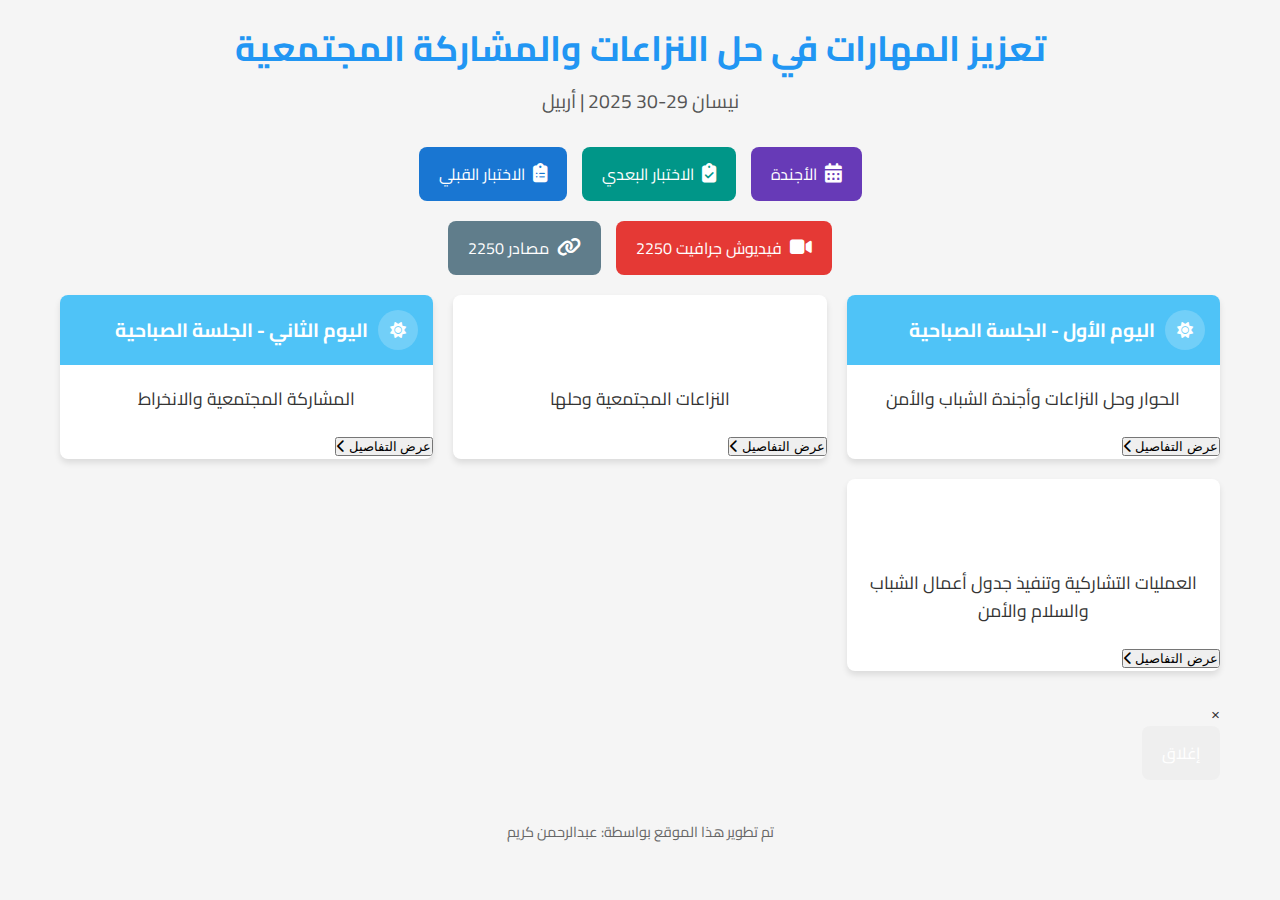
==== commit 0bca8c9f: "Update index.html" ====
--- a/index.html
+++ b/index.html
@@ -6,15 +6,16 @@
     <title>تعزيز المهارات في حل النزاعات والمشاركة المجتمعية</title>
     <link rel="stylesheet" href="css/styles.css">
     <link rel="stylesheet" href="https://cdnjs.cloudflare.com/ajax/libs/font-awesome/6.4.0/css/all.min.css">
+    <link rel="stylesheet" href="https://cdnjs.cloudflare.com/ajax/libs/animate.css/4.1.1/animate.min.css"/>
 </head>
 <body>
     <div class="container">
-        <header>
+        <header class="animate__animated animate__fadeInDown">
             <h1>تعزيز المهارات في حل النزاعات والمشاركة المجتمعية</h1>
             <p class="date">نيسان 29-30 2025 | أربيل</p>
         </header>
 
-        <div class="button-container">
+        <div class="button-container animate__animated animate__fadeInUp">
             <button class="btn agenda">
                 <i class="fas fa-calendar-alt"></i>
                 الأجندة
@@ -29,7 +30,7 @@
             </button>
         </div>
 
-        <div class="resources-container">
+        <div class="resources-container animate__animated animate__fadeInUp" style="animation-delay: 0.2s;">
             <button class="btn video-resources">
                 <i class="fas fa-video"></i>
                 فيديوش جرافيت 2250
@@ -42,7 +43,7 @@
 
         <div class="sessions-grid">
             <!-- اليوم الأول - الجلسة الصباحية -->
-            <div class="session-card morning">
+            <div class="session-card morning animate__animated animate__zoomIn" style="animation-delay: 0.3s;">
                 <div class="session-header">
                     <div class="icon-container">
                         <i class="fas fa-sun"></i>
@@ -50,10 +51,13 @@
                     <h2>اليوم الأول - الجلسة الصباحية</h2>
                 </div>
                 <p class="session-content">الحوار وحل النزاعات وأجندة الشباب والأمن</p>
+                <div class="session-footer">
+                    <button class="details-btn">عرض التفاصيل <i class="fas fa-chevron-left"></i></button>
+                </div>
             </div>
 
             <!-- اليوم الأول - الجلسة المسائية -->
-            <div class="session-card evening">
+            <div class="session-card evening-1 animate__animated animate__zoomIn" style="animation-delay: 0.4s;">
                 <div class="session-header">
                     <div class="icon-container">
                         <i class="fas fa-moon"></i>
@@ -61,10 +65,13 @@
                     <h2>اليوم الأول - الجلسة المسائية</h2>
                 </div>
                 <p class="session-content">النزاعات المجتمعية وحلها</p>
+                <div class="session-footer">
+                    <button class="details-btn">عرض التفاصيل <i class="fas fa-chevron-left"></i></button>
+                </div>
             </div>
 
             <!-- اليوم الثاني - الجلسة الصباحية -->
-            <div class="session-card morning">
+            <div class="session-card morning animate__animated animate__zoomIn" style="animation-delay: 0.5s;">
                 <div class="session-header">
                     <div class="icon-container">
                         <i class="fas fa-sun"></i>
@@ -72,10 +79,13 @@
                     <h2>اليوم الثاني - الجلسة الصباحية</h2>
                 </div>
                 <p class="session-content">المشاركة المجتمعية والانخراط</p>
+                <div class="session-footer">
+                    <button class="details-btn">عرض التفاصيل <i class="fas fa-chevron-left"></i></button>
+                </div>
             </div>
 
             <!-- اليوم الثاني - الجلسة المسائية -->
-            <div class="session-card evening">
+            <div class="session-card evening-2 animate__animated animate__zoomIn" style="animation-delay: 0.6s;">
                 <div class="session-header">
                     <div class="icon-container">
                         <i class="fas fa-moon"></i>
@@ -83,10 +93,25 @@
                     <h2>اليوم الثاني - الجلسة المسائية</h2>
                 </div>
                 <p class="session-content">العمليات التشاركية وتنفيذ جدول أعمال الشباب والسلام والأمن</p>
+                <div class="session-footer">
+                    <button class="details-btn">عرض التفاصيل <i class="fas fa-chevron-left"></i></button>
+                </div>
             </div>
         </div>
 
-        <footer>
+        <!-- إضافة قسم رسالة المعلومات المنبثقة -->
+        <div id="modal" class="modal">
+            <div class="modal-content animate__animated animate__zoomIn">
+                <span class="close">&times;</span>
+                <h2 id="modal-title"></h2>
+                <p id="modal-content"></p>
+                <div class="modal-footer">
+                    <button class="btn close-btn">إغلاق</button>
+                </div>
+            </div>
+        </div>
+
+        <footer class="animate__animated animate__fadeInUp" style="animation-delay: 0.7s;">
             <p>تم تطوير هذا الموقع بواسطة: عبدالرحمن كريم</p>
         </footer>
     </div>
--- a/css/styles.css
+++ b/css/styles.css
@@ -1,4 +1,17 @@
-@import url('https://fonts.googleapis.com/css2?family=Tajawal:wght@300;400;500;700;800&display=swap');
+/* تعيينات أساسية */
+@import url('https://fonts.googleapis.com/css2?family=Cairo:wght@300;400;500;600;700;800&display=swap');
+
+:root {
+    --primary-color: #1e88e5;
+    --morning-color: #4fc3f7;
+    --evening-color: #ff9800;
+    --light-bg: #f5f5f5;
+    --dark-text: #333;
+    --light-text: #fff;
+    --border-radius: 8px;
+    --box-shadow: 0 4px 6px rgba(0, 0, 0, 0.1);
+    --transition: all 0.3s ease;
+}
 
 * {
     margin: 0;
@@ -7,258 +20,171 @@
 }
 
 body {
-    font-family: 'Tajawal', sans-serif;
-    background-color: #f5f7fa;
-    color: #333;
+    font-family: 'Cairo', sans-serif;
+    background-color: var(--light-bg);
+    color: var(--dark-text);
+    direction: rtl;
     line-height: 1.6;
-    padding: 20px;
-    direction: rtl;
 }
 
 .container {
     max-width: 1200px;
     margin: 0 auto;
+    padding: 20px;
 }
 
+/* الهيدر */
 header {
     text-align: center;
     margin-bottom: 30px;
 }
 
-h1 {
-    color: #3498db;
+header h1 {
+    color: #2196f3;
+    margin-bottom: 10px;
     font-size: 2.2rem;
-    margin-bottom: 10px;
-    font-weight: 700;
 }
 
 .date {
     font-size: 1.2rem;
-    color: #7f8c8d;
+    color: #555;
 }
 
-.top-buttons, .resources-buttons {
+/* أزرار الاستعراض */
+.button-container, .resources-container {
     display: flex;
     justify-content: center;
+    flex-wrap: wrap;
     gap: 15px;
     margin-bottom: 20px;
-    flex-wrap: wrap;
 }
 
 .btn {
-    display: inline-flex;
+    padding: 12px 20px;
+    border: none;
+    border-radius: var(--border-radius);
+    color: var(--light-text);
+    cursor: pointer;
+    font-family: 'Cairo', sans-serif;
+    font-size: 1rem;
+    display: flex;
     align-items: center;
-    justify-content: center;
-    gap: 10px;
-    padding: 10px 20px;
-    border-radius: 5px;
-    text-decoration: none;
-    color: white;
-    font-weight: 600;
-    transition: all 0.3s ease;
-    box-shadow: 0 2px 5px rgba(0, 0, 0, 0.1);
+    gap: 8px;
+    transition: var(--transition);
+}
+
+.btn i {
+    font-size: 1.2rem;
+}
+
+.agenda {
+    background-color: #673ab7;
+}
+
+.post-assessment {
+    background-color: #009688;
+}
+
+.pre-assessment {
+    background-color: #1976d2;
+}
+
+.video-resources {
+    background-color: #e53935;
+}
+
+.text-resources {
+    background-color: #607d8b;
 }
 
 .btn:hover {
-    transform: translateY(-2px);
-    box-shadow: 0 4px 8px rgba(0, 0, 0, 0.15);
+    transform: translateY(-3px);
+    box-shadow: 0 6px 10px rgba(0, 0, 0, 0.2);
 }
 
-.btn:active {
-    transform: translateY(1px);
-}
-
-.primary {
-    background-color: #4e54c8;
-}
-
-.success {
-    background-color: #0abf53;
-}
-
-.purple {
-    background-color: #9733ee;
-}
-
-.danger {
-    background-color: #e74c3c;
-}
-
-.info {
-    background-color: #20b2aa;
-}
-
+/* بطاقات الجلسات */
 .sessions-grid {
+    display: grid;
+    grid-template-columns: repeat(auto-fit, minmax(300px, 1fr));
+    gap: 20px;
     margin-bottom: 30px;
 }
 
-.sessions-row {
-    display: flex;
-    gap: 20px;
-    margin-bottom: 20px;
-}
-
 .session-card {
-    position: relative;
-    display: flex;
-    flex-direction: column;
-    flex: 1;
-    min-height: 160px;
-    border-radius: 15px;
+    background-color: white;
+    border-radius: var(--border-radius);
     overflow: hidden;
-    text-decoration: none;
-    color: white;
-    transition: all 0.3s ease;
-    box-shadow: 0 5px 15px rgba(0, 0, 0, 0.1);
-    padding: 20px;
+    box-shadow: var(--box-shadow);
+    transition: var(--transition);
 }
 
 .session-card:hover {
     transform: translateY(-5px);
-    box-shadow: 0 8px 20px rgba(0, 0, 0, 0.15);
+    box-shadow: 0 8px 15px rgba(0, 0, 0, 0.15);
 }
 
-.blue {
-    background-color: #56ccf2;
+.session-header {
+    padding: 15px;
+    color: white;
+    display: flex;
+    align-items: center;
+    gap: 10px;
 }
 
-.orange {
-    background-color: #ffb347;
+.morning .session-header {
+    background-color: var(--morning-color);
 }
 
-.teal {
-    background-color: #43cea2;
+.evening .session-header {
+    background-color: var(--evening-color);
 }
 
-.yellow {
-    background-color: #f9ca24;
-}
-
-.session-icon {
-    margin-bottom: 12px;
-    font-size: 1.3rem;
-}
-
-.session-content {
-    flex: 1;
-}
-
-.session-card h3 {
-    font-size: 1.2rem;
-    margin-bottom: 8px;
-    font-weight: 700;
-}
-
-.session-card p {
-    font-size: 0.9rem;
-    opacity: 0.9;
-}
-
-footer {
-    text-align: center;
-    margin-top: 30px;
-    color: #7f8c8d;
-    font-size: 0.9rem;
-}
-
-/* Modal styles */
-.modal {
-    display: none;
-    position: fixed;
-    z-index: 1000;
-    left: 0;
-    top: 0;
-    width: 100%;
-    height: 100%;
-    background-color: rgba(0, 0, 0, 0.5);
+.icon-container {
+    width: 40px;
+    height: 40px;
+    background-color: rgba(255, 255, 255, 0.2);
+    border-radius: 50%;
+    display: flex;
     align-items: center;
     justify-content: center;
 }
 
-.modal-content {
-    background-color: #fff;
-    padding: 30px;
-    border-radius: 10px;
-    text-align: center;
-    width: 90%;
-    max-width: 400px;
-    box-shadow: 0 5px 15px rgba(0, 0, 0, 0.3);
+.session-header h2 {
+    font-size: 1.2rem;
+    margin: 0;
 }
 
-.modal h3 {
-    margin-bottom: 20px;
-    color: #333;
-}
-
-.modal input {
-    width: 100%;
-    padding: 12px;
-    margin-bottom: 20px;
-    border: 1px solid #ddd;
-    border-radius: 5px;
-    font-size: 1rem;
+.session-content {
+    padding: 20px;
+    font-size: 1.1rem;
     text-align: center;
 }
 
-.modal-buttons {
-    display: flex;
-    justify-content: center;
-    gap: 15px;
+/* الفوتر */
+footer {
+    text-align: center;
+    margin-top: 40px;
+    color: #666;
+    font-size: 0.9rem;
 }
 
-.modal-btn {
-    padding: 10px 25px;
-    border: none;
-    border-radius: 5px;
-    cursor: pointer;
-    font-weight: 600;
-    transition: all 0.3s ease;
-}
-
-.modal-btn.confirm {
-    background-color: #3498db;
-    color: white;
-}
-
-.modal-btn.cancel {
-    background-color: #e74c3c;
-    color: white;
-}
-
-.modal-btn:hover {
-    opacity: 0.9;
-}
-
-/* Animation effects */
-@keyframes fadeIn {
-    from { opacity: 0; transform: translateY(20px); }
-    to { opacity: 1; transform: translateY(0); }
-}
-
-header, .top-buttons, .resources-buttons, .session-card, footer {
-    animation: fadeIn 0.6s ease forwards;
-}
-
-.top-buttons { animation-delay: 0.2s; }
-.resources-buttons { animation-delay: 0.3s; }
-.sessions-grid { animation-delay: 0.4s; }
-footer { animation-delay: 0.8s; }
-
-/* Responsive design */
+/* التجاوب مع الشاشات الصغيرة */
 @media (max-width: 768px) {
-    .sessions-row {
-        flex-direction: column;
+    header h1 {
+        font-size: 1.8rem;
     }
     
-    .top-buttons, .resources-buttons {
+    .button-container, .resources-container {
         flex-direction: column;
+        align-items: center;
     }
     
     .btn {
         width: 100%;
+        justify-content: center;
     }
     
-    h1 {
-        font-size: 1.8rem;
+    .sessions-grid {
+        grid-template-columns: 1fr;
     }
 }
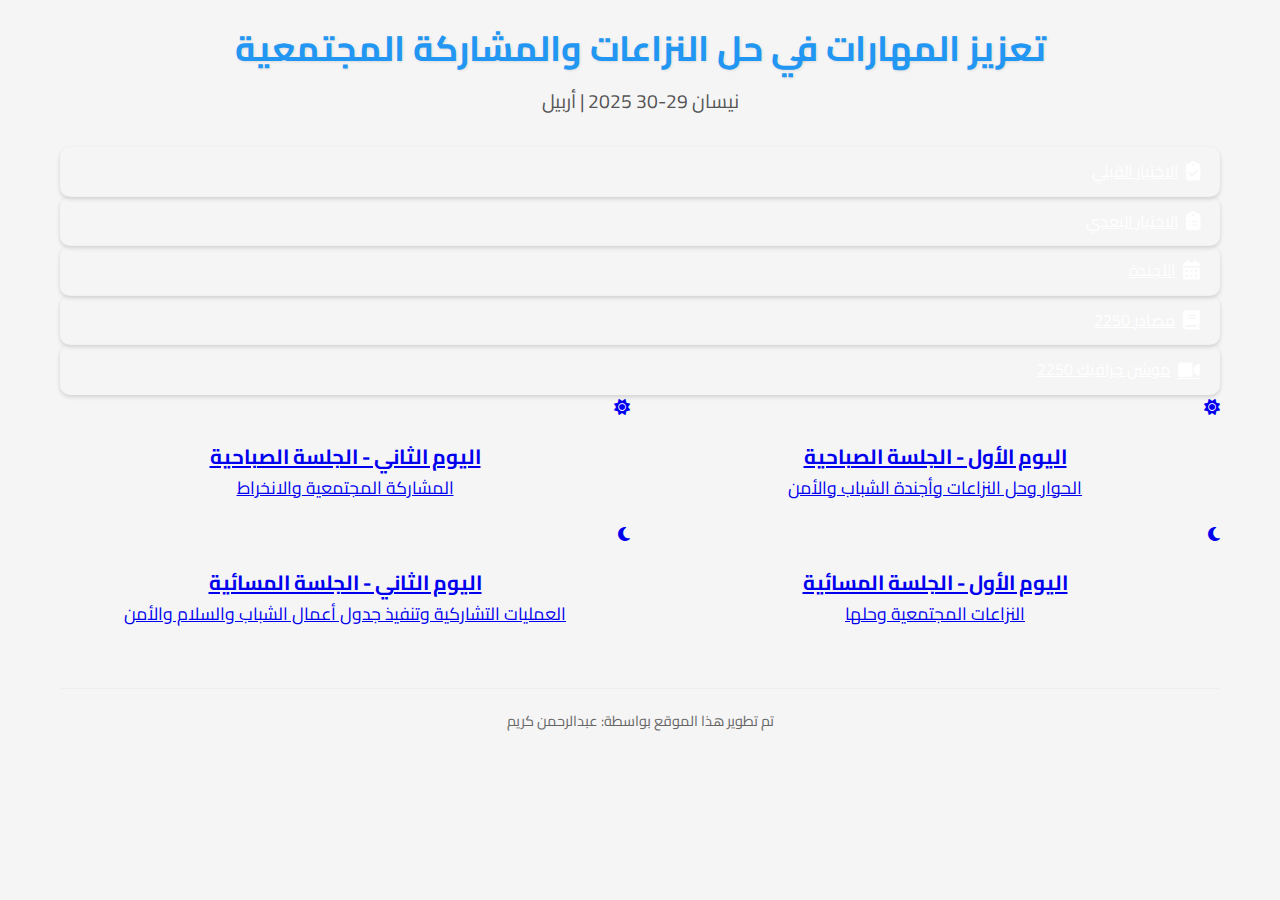
==== commit 24a1be33: "Update index.html" ====
--- a/index.html
+++ b/index.html
@@ -6,116 +6,97 @@
     <title>تعزيز المهارات في حل النزاعات والمشاركة المجتمعية</title>
     <link rel="stylesheet" href="css/styles.css">
     <link rel="stylesheet" href="https://cdnjs.cloudflare.com/ajax/libs/font-awesome/6.4.0/css/all.min.css">
-    <link rel="stylesheet" href="https://cdnjs.cloudflare.com/ajax/libs/animate.css/4.1.1/animate.min.css"/>
 </head>
 <body>
     <div class="container">
-        <header class="animate__animated animate__fadeInDown">
+        <header>
             <h1>تعزيز المهارات في حل النزاعات والمشاركة المجتمعية</h1>
             <p class="date">نيسان 29-30 2025 | أربيل</p>
         </header>
-
-        <div class="button-container animate__animated animate__fadeInUp">
-            <button class="btn agenda">
-                <i class="fas fa-calendar-alt"></i>
-                الأجندة
-            </button>
-            <button class="btn post-assessment">
-                <i class="fas fa-clipboard-check"></i>
-                الاختبار البعدي
-            </button>
-            <button class="btn pre-assessment">
-                <i class="fas fa-clipboard-list"></i>
-                الاختبار القبلي
-            </button>
+        
+        <div class="top-buttons">
+            <a href="https://docs.google.com/forms/d/e/1FAIpQLSeRL5Hj0cZSKyRvdiEcFMuNUhQi1ePgR3p5CSEv694am5ngiA/viewform" target="_blank" class="btn primary">
+                <i class="fas fa-clipboard-check"></i> الاختبار القبلي
+            </a>
+            <a href="https://docs.google.com/forms/d/e/1FAIpQLScfKvCK5qtaNBlBCE0HjOoRypgI27vb_Dpuwt7jJbtmInmCKQ/viewform" target="_blank" class="btn success">
+                <i class="fas fa-clipboard-list"></i> الاختبار البعدي
+            </a>
+            <a href="https://docs.google.com/document/d/160lWqobMRa6lpij04XPOoEtHnJWstwJZ/edit?usp=sharing&ouid=107471423678524961358&rtpof=true&sd=true" target="_blank" class="btn purple">
+                <i class="fas fa-calendar-alt"></i> الأجندة
+            </a>
         </div>
-
-        <div class="resources-container animate__animated animate__fadeInUp" style="animation-delay: 0.2s;">
-            <button class="btn video-resources">
-                <i class="fas fa-video"></i>
-                فيديوش جرافيت 2250
-            </button>
-            <button class="btn text-resources">
-                <i class="fas fa-link"></i>
-                مصادر 2250
-            </button>
+        
+        <div class="resources-buttons">
+            <a href="#" class="btn info" onclick="passwordPrompt('https://cnxus.org/theme/ypsnapscop/'); return false;">
+                <i class="fas fa-book"></i> مصادر 2250
+            </a>
+            <a href="#" class="btn danger" onclick="passwordPrompt('https://www.youtube.com/watch?v=u394ydrLeeY'); return false;">
+                <i class="fas fa-video"></i> موشن جرافيك 2250
+            </a>
         </div>
-
+        
         <div class="sessions-grid">
-            <!-- اليوم الأول - الجلسة الصباحية -->
-            <div class="session-card morning animate__animated animate__zoomIn" style="animation-delay: 0.3s;">
-                <div class="session-header">
-                    <div class="icon-container">
+            <div class="sessions-row">
+                <a href="#" class="session-card blue" onclick="passwordPrompt('https://docs.google.com/presentation/d/1GO2A4tspzsqFUl0wKdP9nvEYSq655U-o/edit?usp=sharing&ouid=107471423678524961358&rtpof=true&sd=true'); return false;">
+                    <div class="session-icon">
                         <i class="fas fa-sun"></i>
                     </div>
-                    <h2>اليوم الأول - الجلسة الصباحية</h2>
-                </div>
-                <p class="session-content">الحوار وحل النزاعات وأجندة الشباب والأمن</p>
-                <div class="session-footer">
-                    <button class="details-btn">عرض التفاصيل <i class="fas fa-chevron-left"></i></button>
-                </div>
-            </div>
-
-            <!-- اليوم الأول - الجلسة المسائية -->
-            <div class="session-card evening-1 animate__animated animate__zoomIn" style="animation-delay: 0.4s;">
-                <div class="session-header">
-                    <div class="icon-container">
+                    <div class="session-content">
+                        <h3>اليوم الأول - الجلسة الصباحية</h3>
+                        <p>الحوار وحل النزاعات وأجندة الشباب والأمن</p>
+                    </div>
+                </a>
+                
+                <a href="#" class="session-card orange" onclick="passwordPrompt('https://docs.google.com/presentation/d/1GK-efcYbm_kYEkjYjjcCtmDxOYUJHe7z/edit?usp=sharing&ouid=107471423678524961358&rtpof=true&sd=true'); return false;">
+                    <div class="session-icon">
                         <i class="fas fa-moon"></i>
                     </div>
-                    <h2>اليوم الأول - الجلسة المسائية</h2>
-                </div>
-                <p class="session-content">النزاعات المجتمعية وحلها</p>
-                <div class="session-footer">
-                    <button class="details-btn">عرض التفاصيل <i class="fas fa-chevron-left"></i></button>
-                </div>
+                    <div class="session-content">
+                        <h3>اليوم الأول - الجلسة المسائية</h3>
+                        <p>النزاعات المجتمعية وحلها</p>
+                    </div>
+                </a>
             </div>
-
-            <!-- اليوم الثاني - الجلسة الصباحية -->
-            <div class="session-card morning animate__animated animate__zoomIn" style="animation-delay: 0.5s;">
-                <div class="session-header">
-                    <div class="icon-container">
+            
+            <div class="sessions-row">
+                <a href="#" class="session-card teal" onclick="passwordPrompt('https://docs.google.com/presentation/d/1GTf5la27hBpnZ_F0-R9keiAbco-PcNi9/edit?usp=sharing&ouid=107471423678524961358&rtpof=true&sd=true'); return false;">
+                    <div class="session-icon">
                         <i class="fas fa-sun"></i>
                     </div>
-                    <h2>اليوم الثاني - الجلسة الصباحية</h2>
-                </div>
-                <p class="session-content">المشاركة المجتمعية والانخراط</p>
-                <div class="session-footer">
-                    <button class="details-btn">عرض التفاصيل <i class="fas fa-chevron-left"></i></button>
-                </div>
-            </div>
-
-            <!-- اليوم الثاني - الجلسة المسائية -->
-            <div class="session-card evening-2 animate__animated animate__zoomIn" style="animation-delay: 0.6s;">
-                <div class="session-header">
-                    <div class="icon-container">
+                    <div class="session-content">
+                        <h3>اليوم الثاني - الجلسة الصباحية</h3>
+                        <p>المشاركة المجتمعية والانخراط</p>
+                    </div>
+                </a>
+                
+                <a href="#" class="session-card yellow" onclick="passwordPrompt('https://docs.google.com/presentation/d/1GJiyjK331iokTx5IR7hWhO2lpK_pTlrx/edit?usp=sharing&ouid=107471423678524961358&rtpof=true&sd=true'); return false;">
+                    <div class="session-icon">
                         <i class="fas fa-moon"></i>
                     </div>
-                    <h2>اليوم الثاني - الجلسة المسائية</h2>
-                </div>
-                <p class="session-content">العمليات التشاركية وتنفيذ جدول أعمال الشباب والسلام والأمن</p>
-                <div class="session-footer">
-                    <button class="details-btn">عرض التفاصيل <i class="fas fa-chevron-left"></i></button>
-                </div>
+                    <div class="session-content">
+                        <h3>اليوم الثاني - الجلسة المسائية</h3>
+                        <p>العمليات التشاركية وتنفيذ جدول أعمال الشباب والسلام والأمن</p>
+                    </div>
+                </a>
             </div>
         </div>
-
-        <!-- إضافة قسم رسالة المعلومات المنبثقة -->
-        <div id="modal" class="modal">
-            <div class="modal-content animate__animated animate__zoomIn">
-                <span class="close">&times;</span>
-                <h2 id="modal-title"></h2>
-                <p id="modal-content"></p>
-                <div class="modal-footer">
-                    <button class="btn close-btn">إغلاق</button>
-                </div>
-            </div>
-        </div>
-
-        <footer class="animate__animated animate__fadeInUp" style="animation-delay: 0.7s;">
+        
+        <footer>
             <p>تم تطوير هذا الموقع بواسطة: عبدالرحمن كريم</p>
         </footer>
     </div>
 
+    <div id="passwordModal" class="modal">
+        <div class="modal-content">
+            <h3>أدخل كلمة المرور</h3>
+            <input type="password" id="passwordInput" placeholder="كلمة المرور">
+            <div class="modal-buttons">
+                <button id="submitPassword" class="modal-btn confirm">تأكيد</button>
+                <button id="cancelPassword" class="modal-btn cancel">إلغاء</button>
+            </div>
+        </div>
+    </div>
+    
     <script src="js/script.js"></script>
 </body>
 </html>
--- a/css/styles.css
+++ b/css/styles.css
@@ -4,11 +4,12 @@
 :root {
     --primary-color: #1e88e5;
     --morning-color: #4fc3f7;
-    --evening-color: #ff9800;
+    --evening-color-1: #7986cb; /* تم تغيير لون الجلسة المسائية للأول إلى أزرق مريح */
+    --evening-color-2: #80cbc4; /* تم تغيير لون الجلسة المسائية للثاني إلى أخضر فاتح مريح */
     --light-bg: #f5f5f5;
     --dark-text: #333;
     --light-text: #fff;
-    --border-radius: 8px;
+    --border-radius: 10px;
     --box-shadow: 0 4px 6px rgba(0, 0, 0, 0.1);
     --transition: all 0.3s ease;
 }
@@ -43,6 +44,7 @@
     color: #2196f3;
     margin-bottom: 10px;
     font-size: 2.2rem;
+    text-shadow: 1px 1px 3px rgba(0, 0, 0, 0.1);
 }
 
 .date {
@@ -71,6 +73,7 @@
     align-items: center;
     gap: 8px;
     transition: var(--transition);
+    box-shadow: 0 2px 4px rgba(0, 0, 0, 0.15);
 }
 
 .btn i {
@@ -100,6 +103,11 @@
 .btn:hover {
     transform: translateY(-3px);
     box-shadow: 0 6px 10px rgba(0, 0, 0, 0.2);
+}
+
+.btn:active {
+    transform: translateY(1px);
+    box-shadow: 0 2px 5px rgba(0, 0, 0, 0.2);
 }
 
 /* بطاقات الجلسات */
@@ -116,6 +124,7 @@
     overflow: hidden;
     box-shadow: var(--box-shadow);
     transition: var(--transition);
+    position: relative;
 }
 
 .session-card:hover {
@@ -135,8 +144,12 @@
     background-color: var(--morning-color);
 }
 
-.evening .session-header {
-    background-color: var(--evening-color);
+.evening-1 .session-header {
+    background-color: var(--evening-color-1);
+}
+
+.evening-2 .session-header {
+    background-color: var(--evening-color-2);
 }
 
 .icon-container {
@@ -147,6 +160,12 @@
     display: flex;
     align-items: center;
     justify-content: center;
+    transition: var(--transition);
+}
+
+.session-card:hover .icon-container {
+    transform: rotate(360deg);
+    background-color: rgba(255, 255, 255, 0.3);
 }
 
 .session-header h2 {
@@ -160,12 +179,114 @@
     text-align: center;
 }
 
+.session-footer {
+    padding: 10px 20px 20px;
+    text-align: center;
+}
+
+.details-btn {
+    background: none;
+    border: none;
+    color: #2196f3;
+    font-family: 'Cairo', sans-serif;
+    font-size: 1rem;
+    cursor: pointer;
+    display: flex;
+    align-items: center;
+    gap: 5px;
+    margin: 0 auto;
+    transition: var(--transition);
+}
+
+.details-btn:hover {
+    color: #0d47a1;
+}
+
+.details-btn:hover i {
+    transform: translateX(-5px);
+}
+
+.details-btn i {
+    font-size: 0.8rem;
+    transition: var(--transition);
+}
+
+/* النافذة المنبثقة */
+.modal {
+    display: none;
+    position: fixed;
+    z-index: 1000;
+    left: 0;
+    top: 0;
+    width: 100%;
+    height: 100%;
+    background-color: rgba(0, 0, 0, 0.5);
+    justify-content: center;
+    align-items: center;
+}
+
+.modal-content {
+    background-color: white;
+    padding: 25px;
+    border-radius: var(--border-radius);
+    max-width: 600px;
+    width: 90%;
+    box-shadow: 0 5px 15px rgba(0, 0, 0, 0.3);
+    position: relative;
+}
+
+.close {
+    position: absolute;
+    top: 15px;
+    left: 20px;
+    font-size: 24px;
+    cursor: pointer;
+    color: #aaa;
+    transition: var(--transition);
+}
+
+.close:hover {
+    color: #333;
+}
+
+.modal-footer {
+    margin-top: 20px;
+    text-align: center;
+}
+
+.close-btn {
+    background-color: #f44336;
+    padding: 8px 15px;
+    margin: 0 auto;
+    display: inline-flex;
+}
+
 /* الفوتر */
 footer {
     text-align: center;
     margin-top: 40px;
     color: #666;
     font-size: 0.9rem;
+    padding: 20px;
+    border-top: 1px solid #eee;
+}
+
+/* تأثيرات التحميل والحركة */
+@keyframes float {
+    0% { transform: translateY(0px); }
+    50% { transform: translateY(-10px); }
+    100% { transform: translateY(0px); }
+}
+
+@keyframes pulse {
+    0% { transform: scale(1); }
+    50% { transform: scale(1.05); }
+    100% { transform: scale(1); }
+}
+
+.session-card.active-card {
+    animation: pulse 2s infinite;
+    box-shadow: 0 10px 20px rgba(0, 0, 0, 0.2);
 }
 
 /* التجاوب مع الشاشات الصغيرة */
@@ -187,4 +308,9 @@
     .sessions-grid {
         grid-template-columns: 1fr;
     }
-}
+    
+    .modal-content {
+        width: 95%;
+        padding: 15px;
+    }
+}
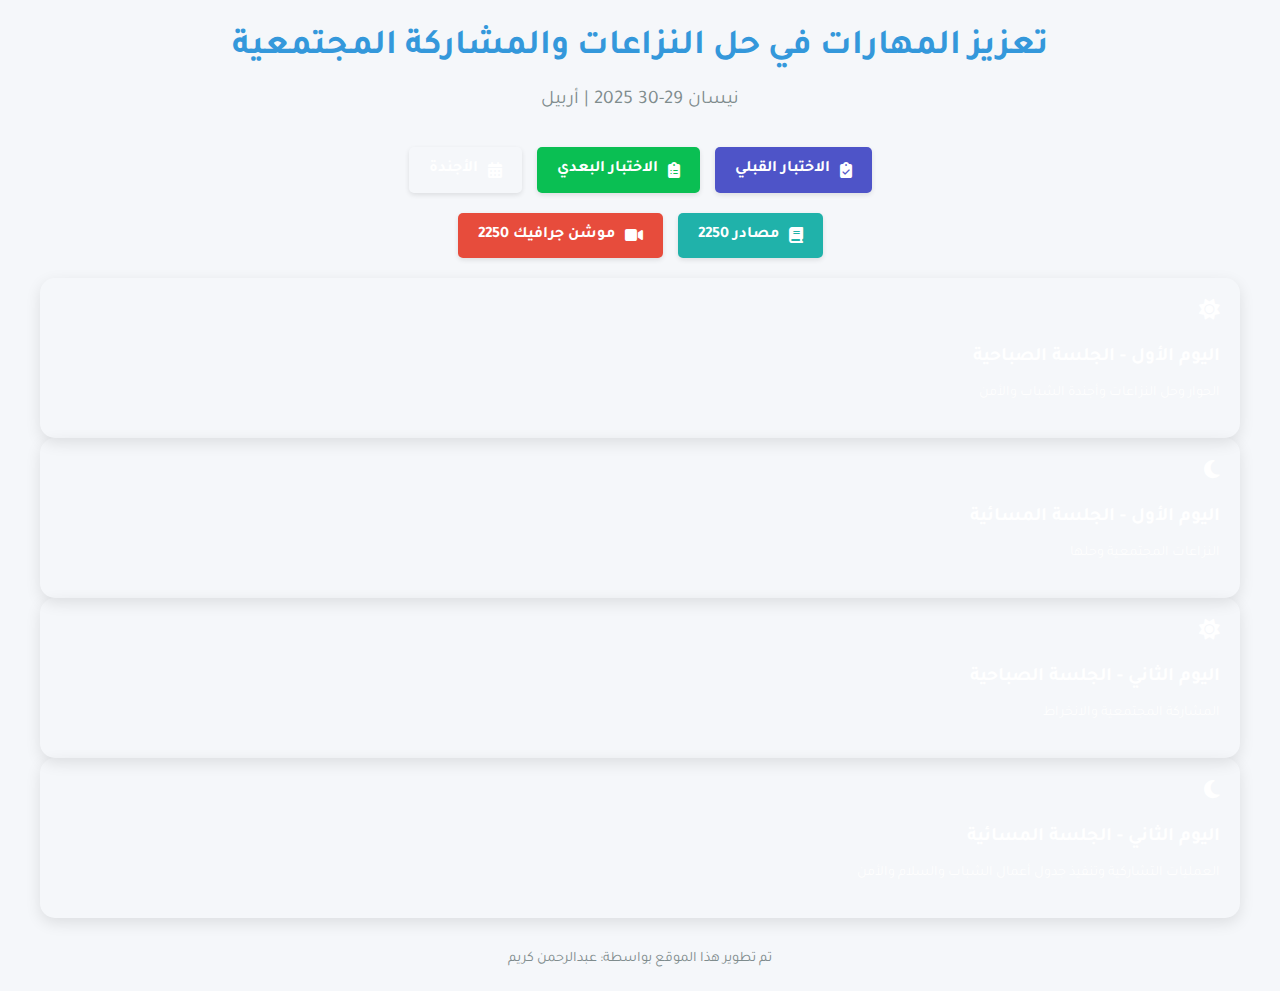
==== commit e26ff262: "Update index.html" ====
--- a/index.html
+++ b/index.html
@@ -21,7 +21,7 @@
             <a href="https://docs.google.com/forms/d/e/1FAIpQLScfKvCK5qtaNBlBCE0HjOoRypgI27vb_Dpuwt7jJbtmInmCKQ/viewform" target="_blank" class="btn success">
                 <i class="fas fa-clipboard-list"></i> الاختبار البعدي
             </a>
-            <a href="https://docs.google.com/document/d/160lWqobMRa6lpij04XPOoEtHnJWstwJZ/edit?usp=sharing&ouid=107471423678524961358&rtpof=true&sd=true" target="_blank" class="btn purple">
+            <a href="https://docs.google.com/document/d/160lWqobMRa6lpij04XPOoEtHnJWstwJZ/edit?usp=sharing&ouid=107471423678524961358&rtpof=true&sd=true" target="_blank" class="btn secondary">
                 <i class="fas fa-calendar-alt"></i> الأجندة
             </a>
         </div>
@@ -36,49 +36,45 @@
         </div>
         
         <div class="sessions-grid">
-            <div class="sessions-row">
-                <a href="#" class="session-card blue" onclick="passwordPrompt('https://docs.google.com/presentation/d/1GO2A4tspzsqFUl0wKdP9nvEYSq655U-o/edit?usp=sharing&ouid=107471423678524961358&rtpof=true&sd=true'); return false;">
-                    <div class="session-icon">
-                        <i class="fas fa-sun"></i>
-                    </div>
-                    <div class="session-content">
-                        <h3>اليوم الأول - الجلسة الصباحية</h3>
-                        <p>الحوار وحل النزاعات وأجندة الشباب والأمن</p>
-                    </div>
-                </a>
-                
-                <a href="#" class="session-card orange" onclick="passwordPrompt('https://docs.google.com/presentation/d/1GK-efcYbm_kYEkjYjjcCtmDxOYUJHe7z/edit?usp=sharing&ouid=107471423678524961358&rtpof=true&sd=true'); return false;">
-                    <div class="session-icon">
-                        <i class="fas fa-moon"></i>
-                    </div>
-                    <div class="session-content">
-                        <h3>اليوم الأول - الجلسة المسائية</h3>
-                        <p>النزاعات المجتمعية وحلها</p>
-                    </div>
-                </a>
-            </div>
+            <a href="#" class="session-card sunrise" onclick="passwordPrompt('https://docs.google.com/presentation/d/1GO2A4tspzsqFUl0wKdP9nvEYSq655U-o/edit?usp=sharing&ouid=107471423678524961358&rtpof=true&sd=true'); return false;">
+                <div class="session-icon">
+                    <i class="fas fa-sun"></i>
+                </div>
+                <div class="session-content">
+                    <h3>اليوم الأول - الجلسة الصباحية</h3>
+                    <p>الحوار وحل النزاعات وأجندة الشباب والأمن</p>
+                </div>
+            </a>
             
-            <div class="sessions-row">
-                <a href="#" class="session-card teal" onclick="passwordPrompt('https://docs.google.com/presentation/d/1GTf5la27hBpnZ_F0-R9keiAbco-PcNi9/edit?usp=sharing&ouid=107471423678524961358&rtpof=true&sd=true'); return false;">
-                    <div class="session-icon">
-                        <i class="fas fa-sun"></i>
-                    </div>
-                    <div class="session-content">
-                        <h3>اليوم الثاني - الجلسة الصباحية</h3>
-                        <p>المشاركة المجتمعية والانخراط</p>
-                    </div>
-                </a>
-                
-                <a href="#" class="session-card yellow" onclick="passwordPrompt('https://docs.google.com/presentation/d/1GJiyjK331iokTx5IR7hWhO2lpK_pTlrx/edit?usp=sharing&ouid=107471423678524961358&rtpof=true&sd=true'); return false;">
-                    <div class="session-icon">
-                        <i class="fas fa-moon"></i>
-                    </div>
-                    <div class="session-content">
-                        <h3>اليوم الثاني - الجلسة المسائية</h3>
-                        <p>العمليات التشاركية وتنفيذ جدول أعمال الشباب والسلام والأمن</p>
-                    </div>
-                </a>
-            </div>
+            <a href="#" class="session-card sunset" onclick="passwordPrompt('https://docs.google.com/presentation/d/1GK-efcYbm_kYEkjYjjcCtmDxOYUJHe7z/edit?usp=sharing&ouid=107471423678524961358&rtpof=true&sd=true'); return false;">
+                <div class="session-icon">
+                    <i class="fas fa-moon"></i>
+                </div>
+                <div class="session-content">
+                    <h3>اليوم الأول - الجلسة المسائية</h3>
+                    <p>النزاعات المجتمعية وحلها</p>
+                </div>
+            </a>
+            
+            <a href="#" class="session-card morning" onclick="passwordPrompt('https://docs.google.com/presentation/d/1GTf5la27hBpnZ_F0-R9keiAbco-PcNi9/edit?usp=sharing&ouid=107471423678524961358&rtpof=true&sd=true'); return false;">
+                <div class="session-icon">
+                    <i class="fas fa-sun"></i>
+                </div>
+                <div class="session-content">
+                    <h3>اليوم الثاني - الجلسة الصباحية</h3>
+                    <p>المشاركة المجتمعية والانخراط</p>
+                </div>
+            </a>
+            
+            <a href="#" class="session-card evening" onclick="passwordPrompt('https://docs.google.com/presentation/d/1GJiyjK331iokTx5IR7hWhO2lpK_pTlrx/edit?usp=sharing&ouid=107471423678524961358&rtpof=true&sd=true'); return false;">
+                <div class="session-icon">
+                    <i class="fas fa-moon"></i>
+                </div>
+                <div class="session-content">
+                    <h3>اليوم الثاني - الجلسة المسائية</h3>
+                    <p>العمليات التشاركية وتنفيذ جدول أعمال الشباب والسلام والأمن</p>
+                </div>
+            </a>
         </div>
         
         <footer>
--- a/css/styles.css
+++ b/css/styles.css
@@ -1,18 +1,4 @@
-/* تعيينات أساسية */
-@import url('https://fonts.googleapis.com/css2?family=Cairo:wght@300;400;500;600;700;800&display=swap');
-
-:root {
-    --primary-color: #1e88e5;
-    --morning-color: #4fc3f7;
-    --evening-color-1: #7986cb; /* تم تغيير لون الجلسة المسائية للأول إلى أزرق مريح */
-    --evening-color-2: #80cbc4; /* تم تغيير لون الجلسة المسائية للثاني إلى أخضر فاتح مريح */
-    --light-bg: #f5f5f5;
-    --dark-text: #333;
-    --light-text: #fff;
-    --border-radius: 10px;
-    --box-shadow: 0 4px 6px rgba(0, 0, 0, 0.1);
-    --transition: all 0.3s ease;
-}
+@import url('https://fonts.googleapis.com/css2?family=Tajawal:wght@300;400;500;700;800&display=swap');
 
 * {
     margin: 0;
@@ -21,197 +7,161 @@
 }
 
 body {
-    font-family: 'Cairo', sans-serif;
-    background-color: var(--light-bg);
-    color: var(--dark-text);
+    font-family: 'Tajawal', sans-serif;
+    background-color: #f5f7fa;
+    color: #333;
+    line-height: 1.6;
+    padding: 20px;
     direction: rtl;
-    line-height: 1.6;
 }
 
 .container {
     max-width: 1200px;
     margin: 0 auto;
-    padding: 20px;
-}
-
-/* الهيدر */
+}
+
 header {
     text-align: center;
     margin-bottom: 30px;
 }
 
-header h1 {
-    color: #2196f3;
+h1 {
+    color: #3498db;
+    font-size: 2.2rem;
     margin-bottom: 10px;
-    font-size: 2.2rem;
-    text-shadow: 1px 1px 3px rgba(0, 0, 0, 0.1);
+    font-weight: 700;
 }
 
 .date {
     font-size: 1.2rem;
-    color: #555;
-}
-
-/* أزرار الاستعراض */
-.button-container, .resources-container {
-    display: flex;
-    justify-content: center;
+    color: #7f8c8d;
+}
+
+.top-buttons, .resources-buttons {
+    display: flex;
+    justify-content: center;
+    gap: 15px;
+    margin-bottom: 20px;
     flex-wrap: wrap;
-    gap: 15px;
-    margin-bottom: 20px;
 }
 
 .btn {
-    padding: 12px 20px;
-    border: none;
-    border-radius: var(--border-radius);
-    color: var(--light-text);
-    cursor: pointer;
-    font-family: 'Cairo', sans-serif;
-    font-size: 1rem;
-    display: flex;
+    display: inline-flex;
     align-items: center;
-    gap: 8px;
-    transition: var(--transition);
-    box-shadow: 0 2px 4px rgba(0, 0, 0, 0.15);
-}
-
-.btn i {
-    font-size: 1.2rem;
-}
-
-.agenda {
-    background-color: #673ab7;
-}
-
-.post-assessment {
-    background-color: #009688;
-}
-
-.pre-assessment {
-    background-color: #1976d2;
-}
-
-.video-resources {
-    background-color: #e53935;
-}
-
-.text-resources {
-    background-color: #607d8b;
+    justify-content: center;
+    gap: 10px;
+    padding: 10px 20px;
+    border-radius: 5px;
+    text-decoration: none;
+    color: white;
+    font-weight: 600;
+    transition: all 0.3s ease;
+    box-shadow: 0 2px 5px rgba(0, 0, 0, 0.1);
 }
 
 .btn:hover {
-    transform: translateY(-3px);
-    box-shadow: 0 6px 10px rgba(0, 0, 0, 0.2);
+    transform: translateY(-2px);
+    box-shadow: 0 4px 8px rgba(0, 0, 0, 0.15);
 }
 
 .btn:active {
     transform: translateY(1px);
-    box-shadow: 0 2px 5px rgba(0, 0, 0, 0.2);
-}
-
-/* بطاقات الجلسات */
+}
+
+.primary {
+    background-color: #4e54c8;
+}
+
+.success {
+    background-color: #0abf53;
+}
+
+.purple {
+    background-color: #9733ee;
+}
+
+.danger {
+    background-color: #e74c3c;
+}
+
+.info {
+    background-color: #20b2aa;
+}
+
 .sessions-grid {
-    display: grid;
-    grid-template-columns: repeat(auto-fit, minmax(300px, 1fr));
+    margin-bottom: 30px;
+}
+
+.sessions-row {
+    display: flex;
     gap: 20px;
-    margin-bottom: 30px;
+    margin-bottom: 20px;
 }
 
 .session-card {
-    background-color: white;
-    border-radius: var(--border-radius);
+    position: relative;
+    display: flex;
+    flex-direction: column;
+    flex: 1;
+    min-height: 160px;
+    border-radius: 15px;
     overflow: hidden;
-    box-shadow: var(--box-shadow);
-    transition: var(--transition);
-    position: relative;
+    text-decoration: none;
+    color: white;
+    transition: all 0.3s ease;
+    box-shadow: 0 5px 15px rgba(0, 0, 0, 0.1);
+    padding: 20px;
 }
 
 .session-card:hover {
     transform: translateY(-5px);
-    box-shadow: 0 8px 15px rgba(0, 0, 0, 0.15);
-}
-
-.session-header {
-    padding: 15px;
-    color: white;
-    display: flex;
-    align-items: center;
-    gap: 10px;
-}
-
-.morning .session-header {
-    background-color: var(--morning-color);
-}
-
-.evening-1 .session-header {
-    background-color: var(--evening-color-1);
-}
-
-.evening-2 .session-header {
-    background-color: var(--evening-color-2);
-}
-
-.icon-container {
-    width: 40px;
-    height: 40px;
-    background-color: rgba(255, 255, 255, 0.2);
-    border-radius: 50%;
-    display: flex;
-    align-items: center;
-    justify-content: center;
-    transition: var(--transition);
-}
-
-.session-card:hover .icon-container {
-    transform: rotate(360deg);
-    background-color: rgba(255, 255, 255, 0.3);
-}
-
-.session-header h2 {
+    box-shadow: 0 8px 20px rgba(0, 0, 0, 0.15);
+}
+
+.blue {
+    background-color: #56ccf2;
+}
+
+.orange {
+    background-color: #ffb347;
+}
+
+.teal {
+    background-color: #43cea2;
+}
+
+.yellow {
+    background-color: #f9ca24;
+}
+
+.session-icon {
+    margin-bottom: 12px;
+    font-size: 1.3rem;
+}
+
+.session-content {
+    flex: 1;
+}
+
+.session-card h3 {
     font-size: 1.2rem;
-    margin: 0;
-}
-
-.session-content {
-    padding: 20px;
-    font-size: 1.1rem;
-    text-align: center;
-}
-
-.session-footer {
-    padding: 10px 20px 20px;
-    text-align: center;
-}
-
-.details-btn {
-    background: none;
-    border: none;
-    color: #2196f3;
-    font-family: 'Cairo', sans-serif;
-    font-size: 1rem;
-    cursor: pointer;
-    display: flex;
-    align-items: center;
-    gap: 5px;
-    margin: 0 auto;
-    transition: var(--transition);
-}
-
-.details-btn:hover {
-    color: #0d47a1;
-}
-
-.details-btn:hover i {
-    transform: translateX(-5px);
-}
-
-.details-btn i {
-    font-size: 0.8rem;
-    transition: var(--transition);
-}
-
-/* النافذة المنبثقة */
+    margin-bottom: 8px;
+    font-weight: 700;
+}
+
+.session-card p {
+    font-size: 0.9rem;
+    opacity: 0.9;
+}
+
+footer {
+    text-align: center;
+    margin-top: 30px;
+    color: #7f8c8d;
+    font-size: 0.9rem;
+}
+
+/* Modal styles */
 .modal {
     display: none;
     position: fixed;
@@ -221,96 +171,94 @@
     width: 100%;
     height: 100%;
     background-color: rgba(0, 0, 0, 0.5);
-    justify-content: center;
     align-items: center;
+    justify-content: center;
 }
 
 .modal-content {
-    background-color: white;
-    padding: 25px;
-    border-radius: var(--border-radius);
-    max-width: 600px;
+    background-color: #fff;
+    padding: 30px;
+    border-radius: 10px;
+    text-align: center;
     width: 90%;
+    max-width: 400px;
     box-shadow: 0 5px 15px rgba(0, 0, 0, 0.3);
-    position: relative;
-}
-
-.close {
-    position: absolute;
-    top: 15px;
-    left: 20px;
-    font-size: 24px;
+}
+
+.modal h3 {
+    margin-bottom: 20px;
+    color: #333;
+}
+
+.modal input {
+    width: 100%;
+    padding: 12px;
+    margin-bottom: 20px;
+    border: 1px solid #ddd;
+    border-radius: 5px;
+    font-size: 1rem;
+    text-align: center;
+}
+
+.modal-buttons {
+    display: flex;
+    justify-content: center;
+    gap: 15px;
+}
+
+.modal-btn {
+    padding: 10px 25px;
+    border: none;
+    border-radius: 5px;
     cursor: pointer;
-    color: #aaa;
-    transition: var(--transition);
-}
-
-.close:hover {
-    color: #333;
-}
-
-.modal-footer {
-    margin-top: 20px;
-    text-align: center;
-}
-
-.close-btn {
-    background-color: #f44336;
-    padding: 8px 15px;
-    margin: 0 auto;
-    display: inline-flex;
-}
-
-/* الفوتر */
-footer {
-    text-align: center;
-    margin-top: 40px;
-    color: #666;
-    font-size: 0.9rem;
-    padding: 20px;
-    border-top: 1px solid #eee;
-}
-
-/* تأثيرات التحميل والحركة */
-@keyframes float {
-    0% { transform: translateY(0px); }
-    50% { transform: translateY(-10px); }
-    100% { transform: translateY(0px); }
-}
-
-@keyframes pulse {
-    0% { transform: scale(1); }
-    50% { transform: scale(1.05); }
-    100% { transform: scale(1); }
-}
-
-.session-card.active-card {
-    animation: pulse 2s infinite;
-    box-shadow: 0 10px 20px rgba(0, 0, 0, 0.2);
-}
-
-/* التجاوب مع الشاشات الصغيرة */
+    font-weight: 600;
+    transition: all 0.3s ease;
+}
+
+.modal-btn.confirm {
+    background-color: #3498db;
+    color: white;
+}
+
+.modal-btn.cancel {
+    background-color: #e74c3c;
+    color: white;
+}
+
+.modal-btn:hover {
+    opacity: 0.9;
+}
+
+/* Animation effects */
+@keyframes fadeIn {
+    from { opacity: 0; transform: translateY(20px); }
+    to { opacity: 1; transform: translateY(0); }
+}
+
+header, .top-buttons, .resources-buttons, .session-card, footer {
+    animation: fadeIn 0.6s ease forwards;
+}
+
+.top-buttons { animation-delay: 0.2s; }
+.resources-buttons { animation-delay: 0.3s; }
+.sessions-grid { animation-delay: 0.4s; }
+footer { animation-delay: 0.8s; }
+
+/* Responsive design */
 @media (max-width: 768px) {
-    header h1 {
-        font-size: 1.8rem;
+    .sessions-row {
+        flex-direction: column;
     }
     
-    .button-container, .resources-container {
+    .top-buttons, .resources-buttons {
         flex-direction: column;
-        align-items: center;
     }
     
     .btn {
         width: 100%;
-        justify-content: center;
     }
     
-    .sessions-grid {
-        grid-template-columns: 1fr;
-    }
-    
-    .modal-content {
-        width: 95%;
-        padding: 15px;
-    }
-}
+    h1 {
+        font-size: 1.8rem;
+    }
+}
